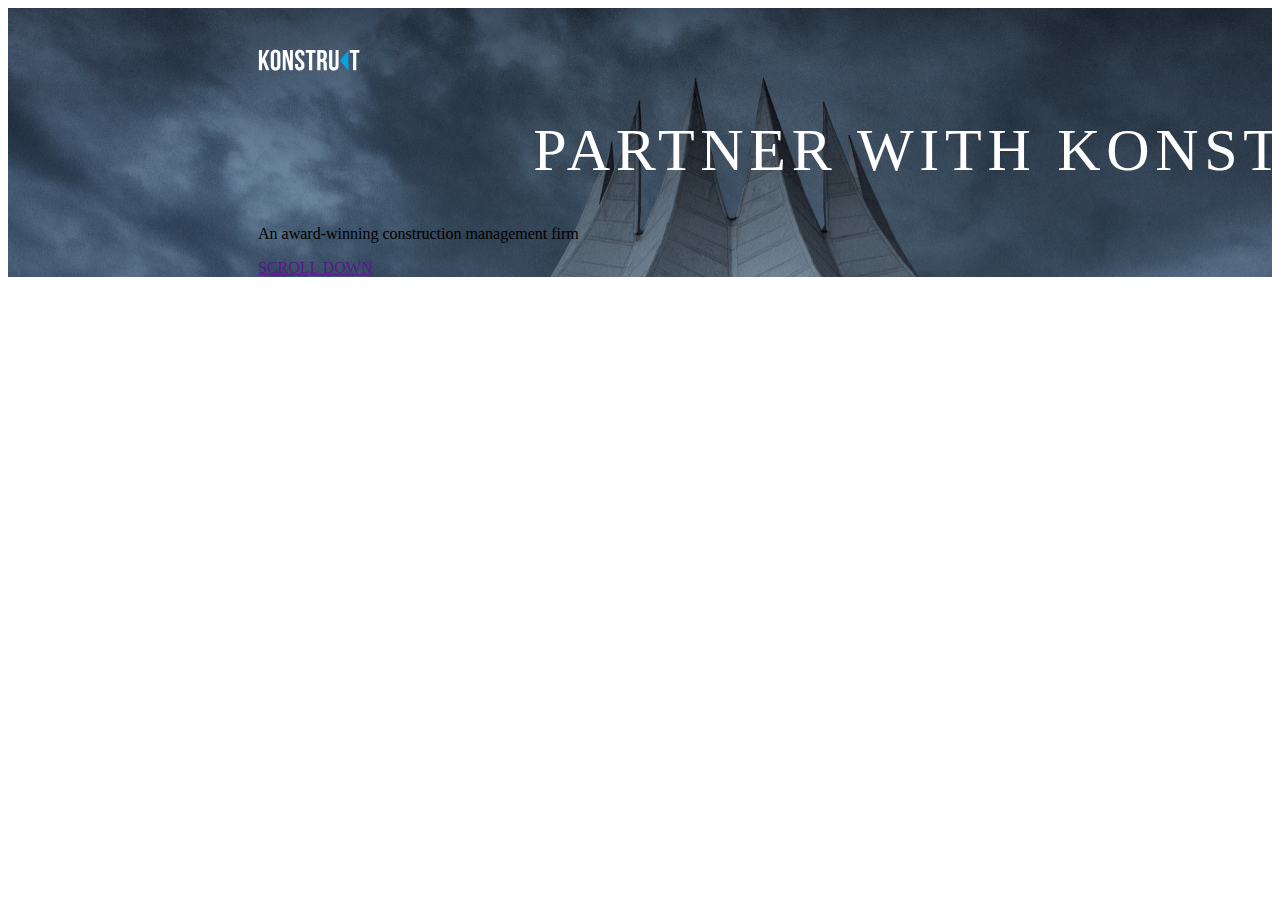
==== index.html @ 66bb423c "PracticeMakeWebSite1" ====
<!DOCTYPE html>
<html lang="en">
  <head>
    <meta charset="UTF-8" />
    <meta name="viewport" content="width=device-width, initial-scale=1.0" />
    <link rel="preconnect" href="https://fonts.googleapis.com" />
    <link rel="preconnect" href="https://fonts.gstatic.com" crossorigin />
    <link
      href="https://fonts.googleapis.com/css2?family=Bebas+Neue&family=DM+Sans:wght@400;500&family=Open+Sans:wght@400;600;700&display=swap"
      rel="stylesheet"
    />
    <link rel="stylesheet" href="./style.css" />
    <title>Konstruct</title>
  </head>
  <body>
    <header class="header">
      <div class="header-container container">
        <svg class="header-logo" width="101.618px" height="23px">
          <use href="./images/sprite.svg#icon-projeco-logo"></use>
        </svg>
        <h1 class="title-h-one">PARTNER WITH KONSTUCT</h1>
        <p class="header-text">An award-winning construction management firm</p>
        <a href="">SCROLL DOWN</a>
      </div>
    </header>
    <main></main>
    <footer></footer>
  </body>
</html>
---- style.css ----
.container {
    width: 1440px;
    padding: 0 250px;
}
.header {
    background: url('./images/bg.jpg');
    , lightgray 0px 0px / 100% 100% no-repeat;
}
.header-logo {
    margin-top: 41px;
    margin-right: auto;
    margin-left: auto;
}
.title-h-one {
color: #FFF;
text-align: center;
font-size: 60px;
font-family: BebasNeueBold;
font-style: normal;
font-weight: 400;
line-height: normal;
letter-spacing: 5.709px;
}
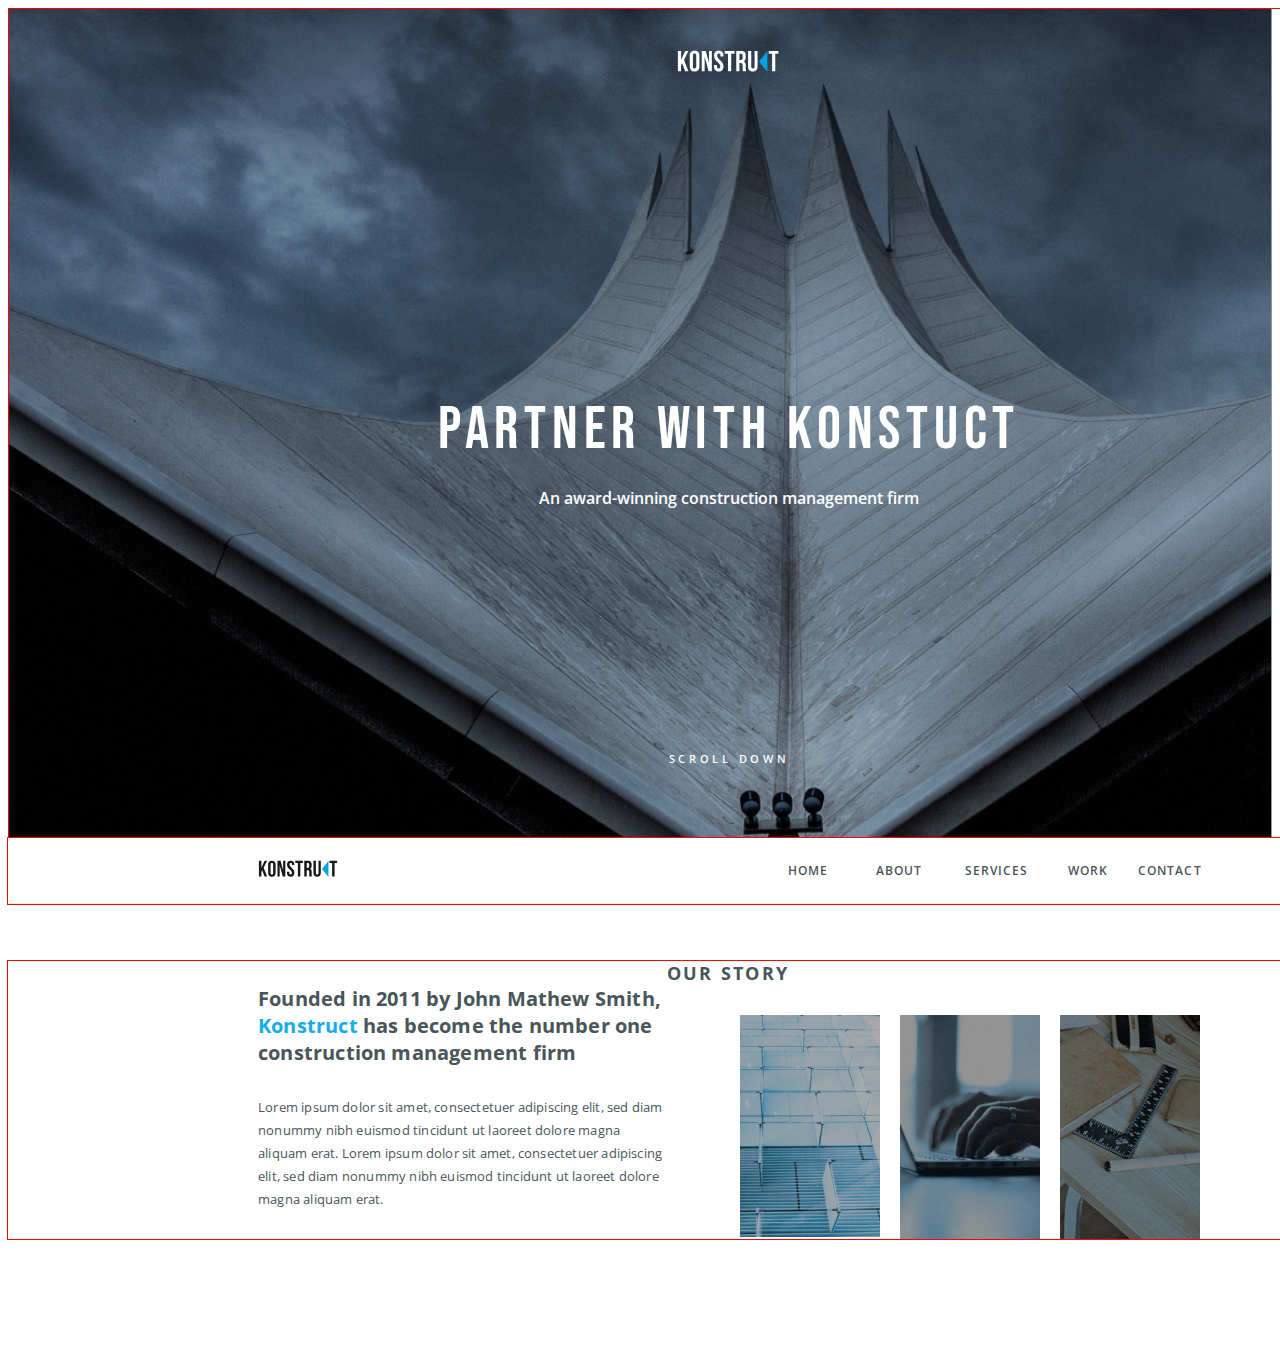
==== commit 3708b803: "PracticeMakeWebSite_1" ====
--- a/index.html
+++ b/index.html
@@ -15,15 +15,73 @@
   <body>
     <header class="header">
       <div class="header-container container">
-        <svg class="header-logo" width="101.618px" height="23px">
-          <use href="./images/sprite.svg#icon-projeco-logo"></use>
-        </svg>
+        <a class="header-logo-link link" href="./index.html">
+          <svg class="header-logo" width="101.618px" height="23px">
+            <use href="./images/sprite.svg#icon-projeco-logo"></use>
+          </svg>
+        </a>
         <h1 class="title-h-one">PARTNER WITH KONSTUCT</h1>
         <p class="header-text">An award-winning construction management firm</p>
-        <a href="">SCROLL DOWN</a>
+
+        <a class="header-scroll-link link" href="">
+          <p class="header-scroll">SCROLL DOWN</p>
+        </a>
       </div>
     </header>
-    <main></main>
+    <main>
+      <section class="navbar">
+        <div class="navbar-container container">
+          <a class="nav-logo-link link" href="">
+            <svg class="nav-logo" width="79.527px" height="18px">
+              <use href="./images/sprite.svg#icon-projeco-logo-black"></use>
+            </svg>
+          </a>
+          <ul class="nav-list list">
+            <li class="nav-item"><a class="nav-link link" href="">HOME</a></li>
+            <li class="nav-item"><a class="nav-link link" href="">ABOUT</a></li>
+            <li class="nav-item">
+              <a class="nav-link link" href="">SERVICES</a>
+            </li>
+            <li class="nav-item"><a class="nav-link link" href="">WORK</a></li>
+            <li class="nav-item">
+              <a class="nav-link link" href="">CONTACT</a>
+            </li>
+          </ul>
+        </div>
+      </section>
+      <section class="about">
+        <div class="about-container container">
+          <h2 class="title-h-two">OUR STORY</h2>
+          <div class="story-box">
+            <div class="foundation-box">
+              <p class="foundation">
+                Founded in 2011 by John Mathew Smith,
+                <span class="foundation-org">Konstruct</span> has become the
+                number one construction management firm
+              </p>
+              <p class="about-text">
+                Lorem ipsum dolor sit amet, consectetuer adipiscing elit, sed
+                diam nonummy nibh euismod tincidunt ut laoreet dolore magna
+                aliquam erat. Lorem ipsum dolor sit amet, consectetuer
+                adipiscing elit, sed diam nonummy nibh euismod tincidunt ut
+                laoreet dolore magna aliquam erat.
+              </p>
+            </div>
+            <ul class="sides-list list">
+              <li class="sides-item">
+                <img src="./images/Bitmap1.jpg" alt="weplan" />
+              </li>
+              <li class="sides-item">
+                <img src="./images/Bitmap2.jpg" alt="wemanage" />
+              </li>
+              <li class="sides-item">
+                <img src="./images/Bitmap3.jpg" alt="webuild" />
+              </li>
+            </ul>
+          </div>
+        </div>
+      </section>
+    </main>
     <footer></footer>
   </body>
 </html>
--- a/style.css
+++ b/style.css
@@ -1,23 +1,204 @@
+body {
+    background-color: #FFF;
+}
+img {
+    display: block;
+    max-width: 100%;
+    height: auto;
+}
+
+.list {
+    list-style: none;
+    padding: 0;
+    margin: 0;
+}
+
+.link {
+    text-decoration: none;
+}
+
+
 .container {
-    width: 1440px;
+    width: 940px;
     padding: 0 250px;
-}
-.header {
-    background: url('./images/bg.jpg');
-    , lightgray 0px 0px / 100% 100% no-repeat;
-}
-.header-logo {
-    margin-top: 41px;
     margin-right: auto;
     margin-left: auto;
+    outline: 1px solid red;
+}
+/**
+  |============================
+  | Header
+  |============================
+*/
+.header {
+    background-image: url('./images/bg.jpg');
+    background-color: #D8D8D8;
+    background-size: cover;
+    background-repeat: no-repeat;
+    background-position: 0px 0px / 100% 100%;
+    border: 1px solid #979797;
+}
+.header-container {
+    padding-top: 41px;
+    padding-bottom: 71px;
+}
+.header-logo {
+    
+}
+.header-logo-link {
+    display: block;
+    margin-bottom: 317px;
+    margin-right: 418px;
+    margin-left: 418px;
 }
 .title-h-one {
 color: #FFF;
 text-align: center;
 font-size: 60px;
-font-family: BebasNeueBold;
+font-family: Bebas Neue;
 font-style: normal;
 font-weight: 400;
 line-height: normal;
 letter-spacing: 5.709px;
+margin-top: 0;
+margin-bottom: 21px;
+}
+.header-text {
+    color: #FFF;
+    text-align: center;
+    font-size: 16px;
+    font-family: Open Sans;
+    font-style: normal;
+    font-weight: 600;
+    line-height: normal;
+    margin-top: 0;
+    margin-bottom: 242px;
+}
+.header-scroll {
+    color: #FFF;
+    text-align: center;
+    font-size: 11px;
+    font-family: Open Sans;
+    font-style: normal;
+    font-weight: 600;
+    line-height: normal;
+    letter-spacing: 3.7px;
+    margin: 0;
+}
+.header-scroll-link {
+    display: block;
+}
+/**
+  |============================
+  | Navbar
+  |============================
+*/
+.navbar-container {
+  display: flex;
+  gap: 450px;
+  align-items: center;
+  border-bottom: 1px solid #E6E6E6;
+}
+.nav-list {
+    display: flex;
+    margin-right: auto;
+}
+.nav-link {
+    display: block;
+    padding: 24px 0;
+    cursor: pointer;
+    color: #48555B;
+}
+.nav-link:focus,
+.nav-link:hover {
+    color: #00A4E5;
+}
+.nav-item {
+    text-align: center;
+    font-size: 12px;
+    font-family: Open Sans;
+    font-style: normal;
+    font-weight: 600;
+    line-height: normal;
+    letter-spacing: 1.091px;
+}
+.nav-item:nth-child(1) {
+    margin-right: 48px;
+}
+.nav-item:nth-child(2) {
+    margin-right: 42.5px;
+}
+.nav-item:nth-child(3) {
+    margin-right: 39px;
+}
+.nav-item:nth-child(4) {
+    margin-right: 30px;
+}
+
+/**
+  |============================
+  | About
+  |============================
+*/
+.about {
+    padding: 57px 0 118px;
+}
+.title-h-two {
+    color: #48555B;
+    text-align: center;
+    font-size: 18px;
+    font-family: Open Sans;
+    font-style: normal;
+    font-weight: 700;
+    line-height: normal;
+    letter-spacing: 2.306px;
+    margin: 0;
+}
+
+.story-box {
+    display: flex;
+    gap: 77px;
+}
+
+.foundation-box {
+    display: flex;
+    flex-direction: column;
+    row-gap: 30px;
+}
+
+.foundation {
+  width: 405px;
+  color: #48555B;
+  font-size: 20px;
+  font-family: Open Sans;
+  font-style: normal;
+  font-weight: 700;
+  line-height: normal;
+  letter-spacing: 0.188px;
+  margin: 0;
+}
+.foundation-org {
+    color: #16ACE8;
+}
+.about-text {
+    width: 405px;
+    color: #48555B;
+    font-size: 13px;
+    font-family: Open Sans;
+    font-style: normal;
+    font-weight: 400;
+    line-height: 23px;
+    letter-spacing: 0.188px;
+    margin: 0;
+}
+
+.sides-list {
+    display: flex;
+    gap: 20px;
+    margin-top: 30px;
+}
+
+.sides-item {
+    width: 140px;
+    height: 224px;
 }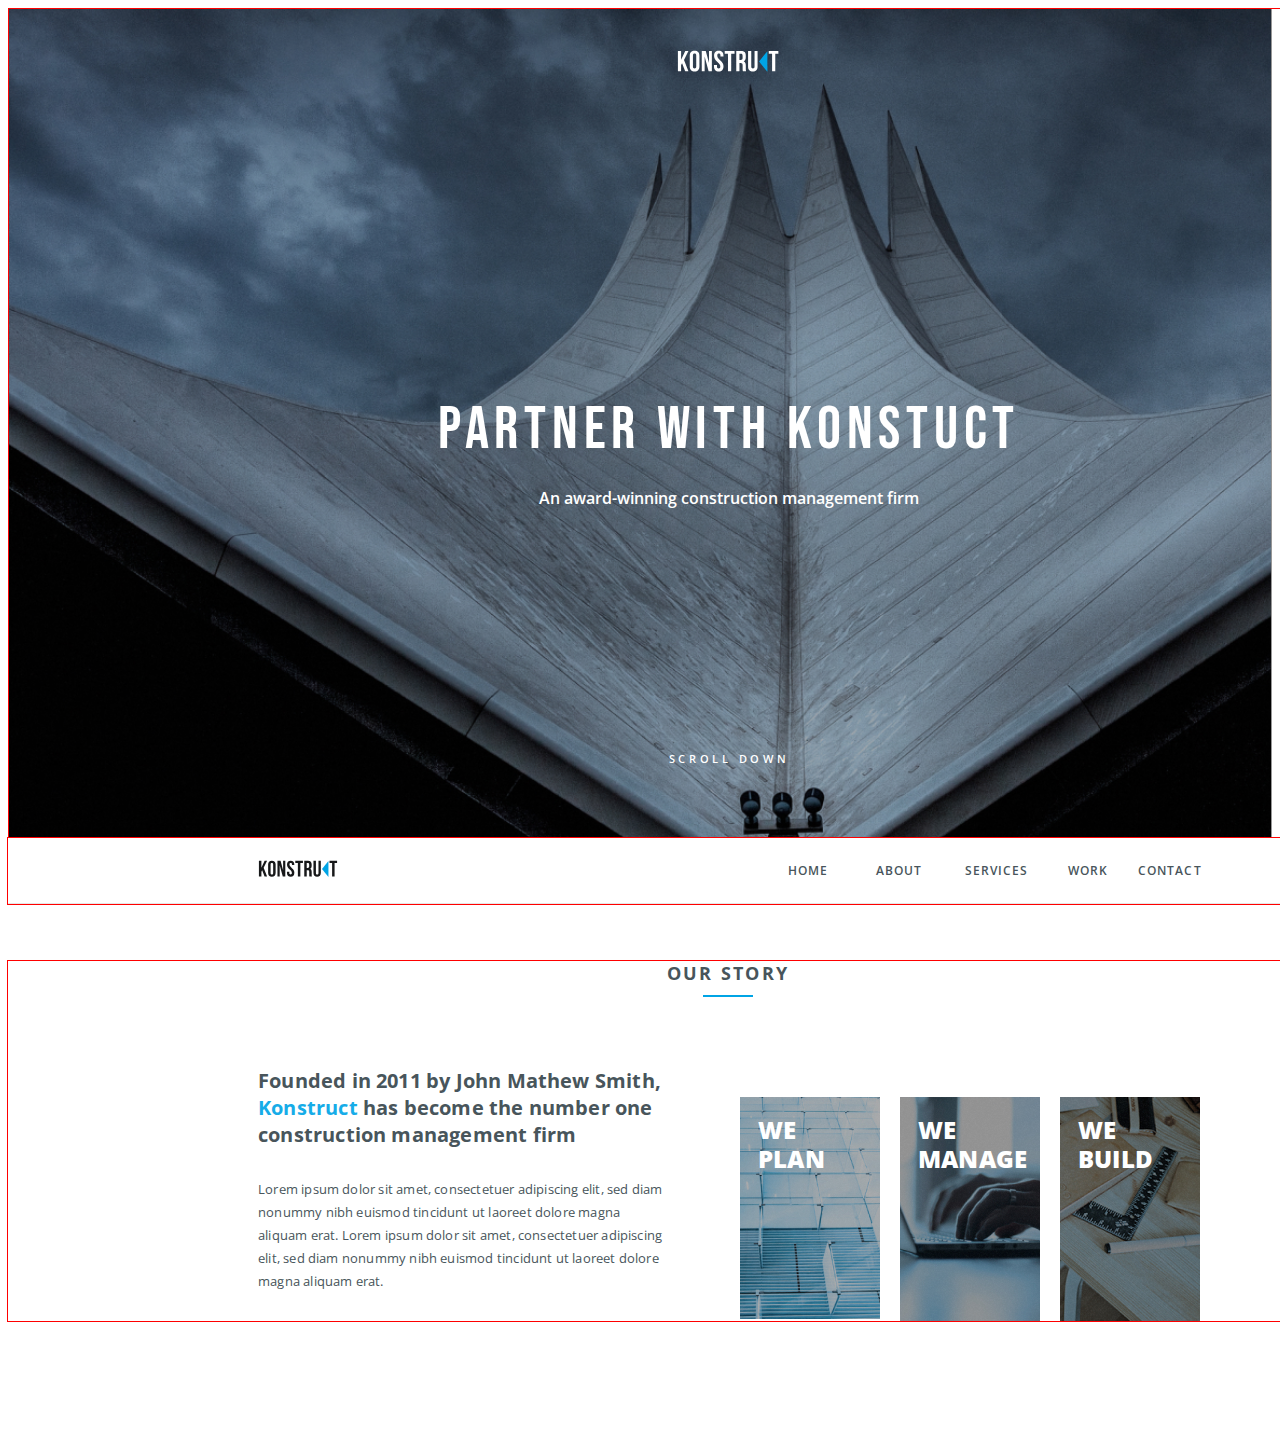
==== commit 3ac30362: "PracticeMakeWebSite_1 section about" ====
--- a/index.html
+++ b/index.html
@@ -52,6 +52,7 @@
       <section class="about">
         <div class="about-container container">
           <h2 class="title-h-two">OUR STORY</h2>
+          <div class="line"></div>
           <div class="story-box">
             <div class="foundation-box">
               <p class="foundation">
@@ -70,12 +71,15 @@
             <ul class="sides-list list">
               <li class="sides-item">
                 <img src="./images/Bitmap1.jpg" alt="weplan" />
+                <p class="side-text">WE PLAN</p>
               </li>
               <li class="sides-item">
                 <img src="./images/Bitmap2.jpg" alt="wemanage" />
+                <p class="side-text">WE MANAGE</p>
               </li>
               <li class="sides-item">
                 <img src="./images/Bitmap3.jpg" alt="webuild" />
+                <p class="side-text">WE BUILD</p>
               </li>
             </ul>
           </div>
--- a/style.css
+++ b/style.css
@@ -152,7 +152,16 @@
     font-weight: 700;
     line-height: normal;
     letter-spacing: 2.306px;
-    margin: 0;
+    margin-top: 0;
+    margin-bottom: 10px;
+}
+.line {
+    width: 50px;
+    height: 2px;
+    background-color: #00A4E5;
+    margin-left: auto;
+    margin-right: auto;
+    margin-bottom: 70px;
 }
 
 .story-box {
@@ -199,6 +208,29 @@
 }
 
 .sides-item {
+    position: relative;
     width: 140px;
     height: 224px;
+}
+.side-text {
+    position: absolute;
+    top: 18px;
+    left: 18px;
+    color: #FFF;
+    font-size: 24px;
+    font-family: Open Sans;
+    font-style: normal;
+    font-weight: 800;
+    line-height: 29px;
+    letter-spacing: 0.188px;
+    margin: 0;
+}
+.sides-item:nth-child(1) .side-text {
+    width: 68px;
+}
+.sides-item:nth-child(2) .side-text {
+    width: 110px;
+}
+.sides-item:nth-child(3) .side-text {
+    width: 76px;
 }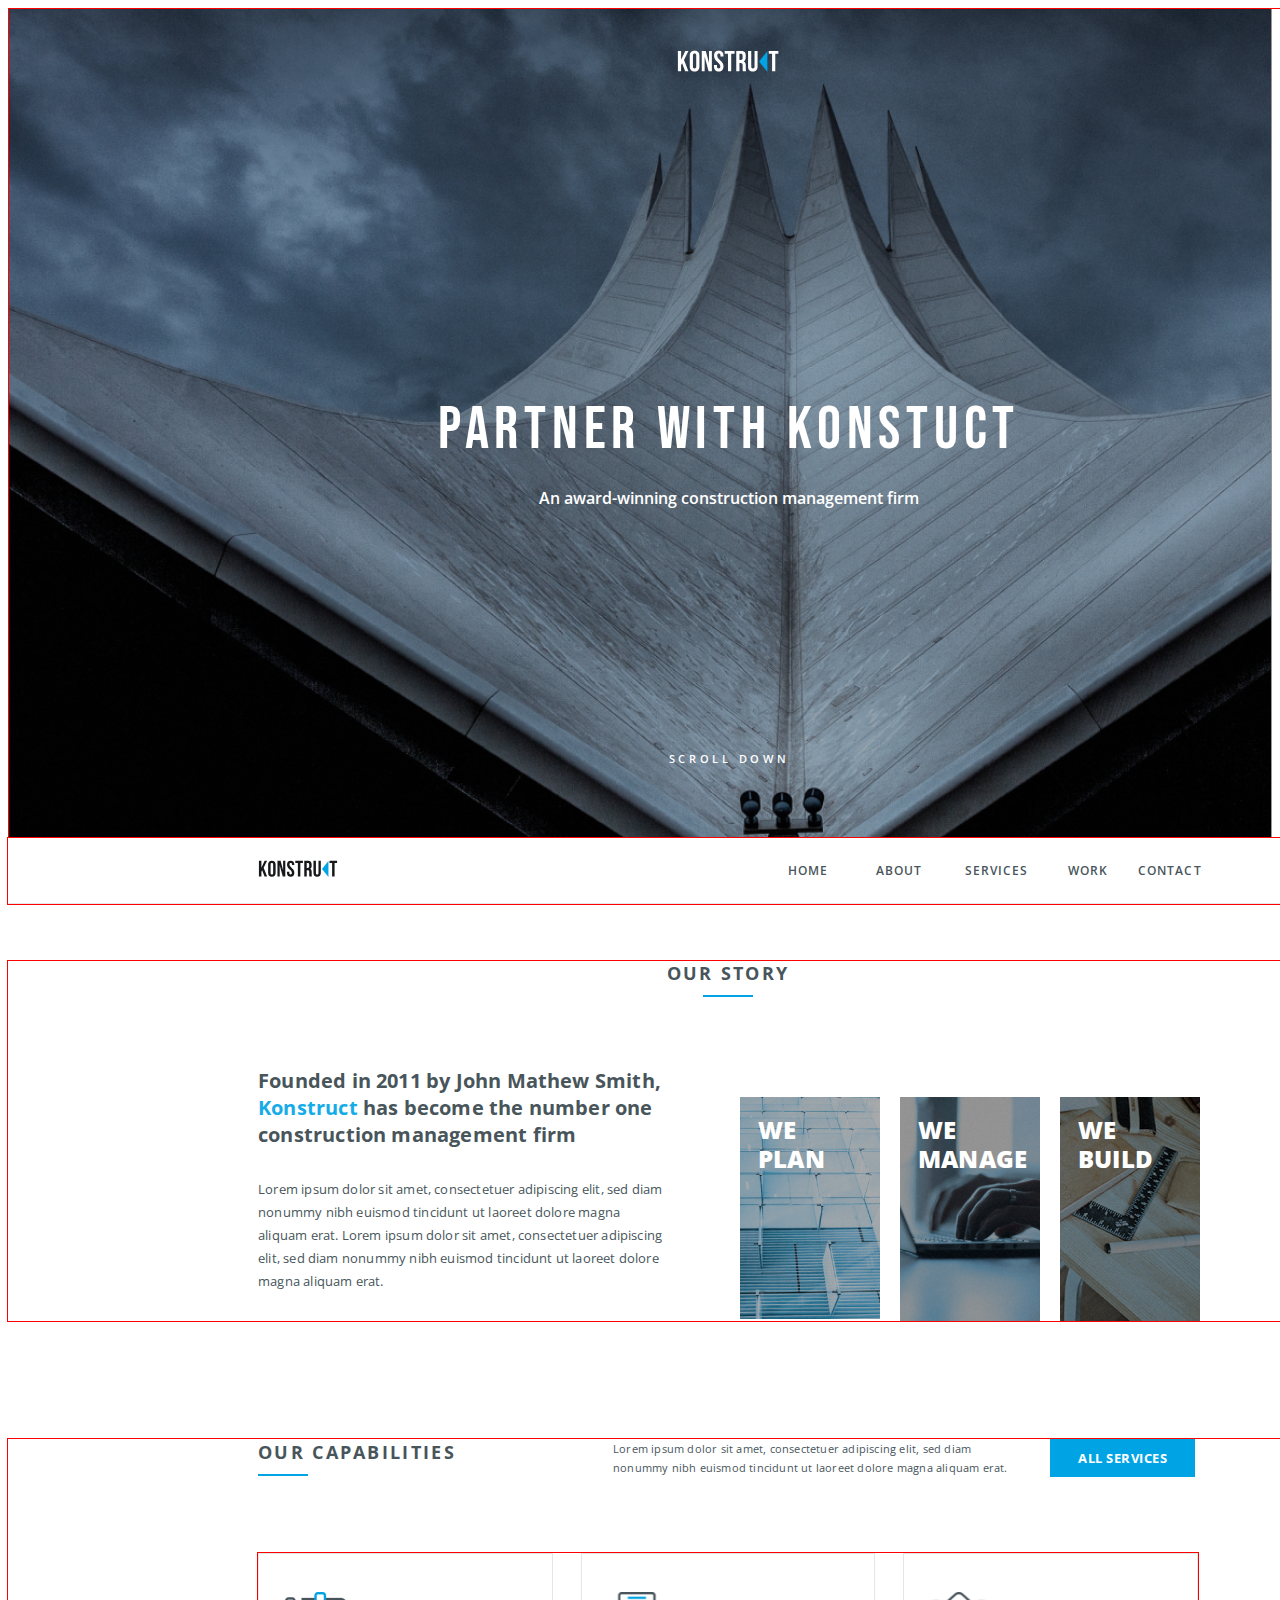
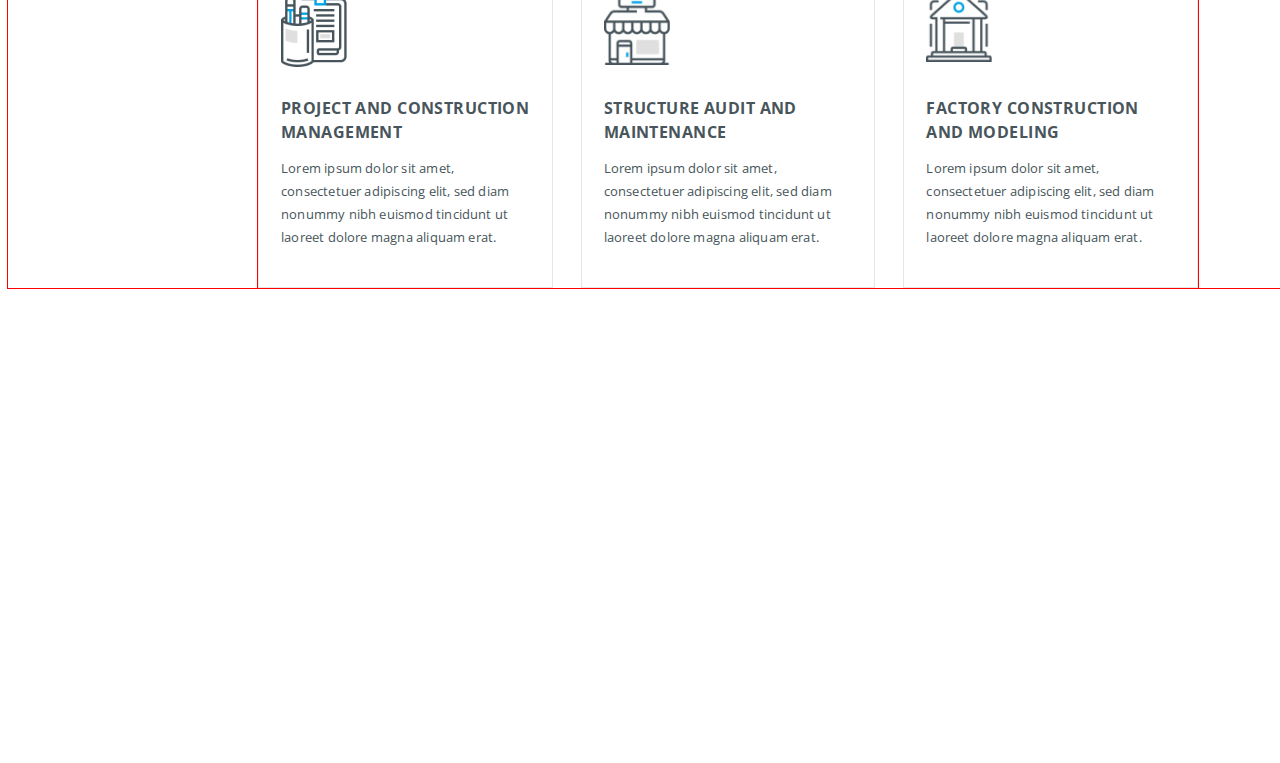
==== commit 55ab80ab: "PracticeMakeWebSite_1 section services" ====
--- a/index.html
+++ b/index.html
@@ -85,6 +85,49 @@
           </div>
         </div>
       </section>
+      <section class="servises">
+        <div class="service-container container">
+          <div class="service-title-box">
+            <div class="title-box">
+              <h2 class="title-h-two">OUR CAPABILITIES</h2>
+              <div class="line"></div>
+            </div>
+            <p class="service-text">
+              Lorem ipsum dolor sit amet, consectetuer adipiscing elit, sed diam
+              nonummy nibh euismod tincidunt ut laoreet dolore magna aliquam
+              erat.
+            </p>
+            <button class="service-btn">ALL SERVICES</button>
+          </div>
+          <ul class="service-list list">
+            <li class="service-item">
+              <h3 class="title-h-three">PROJECT AND CONSTRUCTION MANAGEMENT</h3>
+              <p class="about-text">
+                Lorem ipsum dolor sit amet, consectetuer adipiscing elit, sed
+                diam nonummy nibh euismod tincidunt ut laoreet dolore magna
+                aliquam erat.
+              </p>
+            </li>
+            <li class="service-item">
+              <h3 class="title-h-three">STRUCTURE AUDIT AND MAINTENANCE</h3>
+              <p class="about-text">
+                Lorem ipsum dolor sit amet, consectetuer adipiscing elit, sed
+                diam nonummy nibh euismod tincidunt ut laoreet dolore magna
+                aliquam erat.
+              </p>
+            </li>
+            <li class="service-item">
+              <h3 class="title-h-three">FACTORY CONSTRUCTION AND MODELING</h3>
+              <p class="about-text">
+                Lorem ipsum dolor sit amet, consectetuer adipiscing elit, sed
+                diam nonummy nibh euismod tincidunt ut laoreet dolore magna
+                aliquam erat.
+              </p>
+            </li>
+          </ul>
+        </div>
+      </section>
+      <section class="get-in-touch"></section>
     </main>
     <footer></footer>
   </body>
--- a/style.css
+++ b/style.css
@@ -233,4 +233,139 @@
 }
 .sides-item:nth-child(3) .side-text {
     width: 76px;
+}
+
+/**
+  |============================
+  | Services
+  |============================
+*/
+
+.servises {
+    padding-bottom: 115px;
+}
+
+.service-container {
+    display: flex;
+    flex-direction: column;
+    row-gap: 76px;
+}
+
+.service-title-box {
+    display: flex;
+    align-items: center;
+}
+.service-title-box .title-box {
+    margin-right: 155px;
+}
+.title-box {
+    display: flex;
+    flex-direction: column;
+    row-gap: 10px;
+    justify-content: flex-start;
+}
+.title-box .line {
+    margin: 0;
+}
+
+.title-box .title-h-two {
+    width: 200px;
+    text-align: start;
+    margin-bottom: 0;
+}
+
+.service-text {
+    width: 405px;
+    color: #48555B;
+    font-size: 11px;
+    font-family: Open Sans;
+    font-style: normal;
+    font-weight: 400;
+    line-height: 19px;
+    letter-spacing: 0.2px;
+    margin: 0;
+}
+.service-title-box .service-text {
+    margin-right: 32px;
+}
+
+.service-btn {
+    background-color: #00A4E5;
+    color: #FFF;
+    text-align: center;
+    font-size: 13px;
+    font-family: Open Sans;
+    font-style: normal;
+    font-weight: 700;
+    line-height: normal;
+    letter-spacing: 0.5px;
+    border: none;
+    padding: 10px 28px;
+}
+
+.service-list {
+    display: flex;
+    gap: 28px;
+    outline: 1px solid red;
+}
+
+.service-item {
+    width: 250px;
+    padding: 38px 22px;
+    border: 1px solid #E6E6E6;
+}
+.service-item:nth-child(1)::before {
+    display: inline-block;
+    content: "";
+    background-image: url('./images/project.jpg');
+    background-repeat: no-repeat;
+    background-size: contain;
+    width: 66px;
+    height: 75px;
+    margin-bottom: 25px;
+}
+.service-item:nth-child(2)::before {
+    display: inline-block;
+    content: "";
+    background-image: url('./images/structure.jpg');
+    background-repeat: no-repeat;
+    background-size: contain;
+    width: 66px;
+    height: 75px;
+    margin-bottom: 25px;
+}
+.service-item:nth-child(3)::before {
+    display: inline-block;
+    content: "";
+    background-image: url('./images/factory.jpg');
+    background-repeat: no-repeat;
+    background-size: contain;
+    width: 66px;
+    height: 75px;
+    margin-bottom: 25px;
+}
+
+.title-h-three {
+    color: #48555B;
+    font-size: 16px;
+    font-family: Open Sans;
+    font-style: normal;
+    font-weight: 700;
+    line-height: 24px;
+    letter-spacing: 0.427px;
+    margin: 0 0 13px 0;
+}
+
+.service-item .about-text {
+    width: 100%;
+}
+
+/**
+  |============================
+  | Get in touch
+  |============================
+*/
+.get-in-touch {
+    padding-top: 120px;
+    padding-bottom: 232px;
 }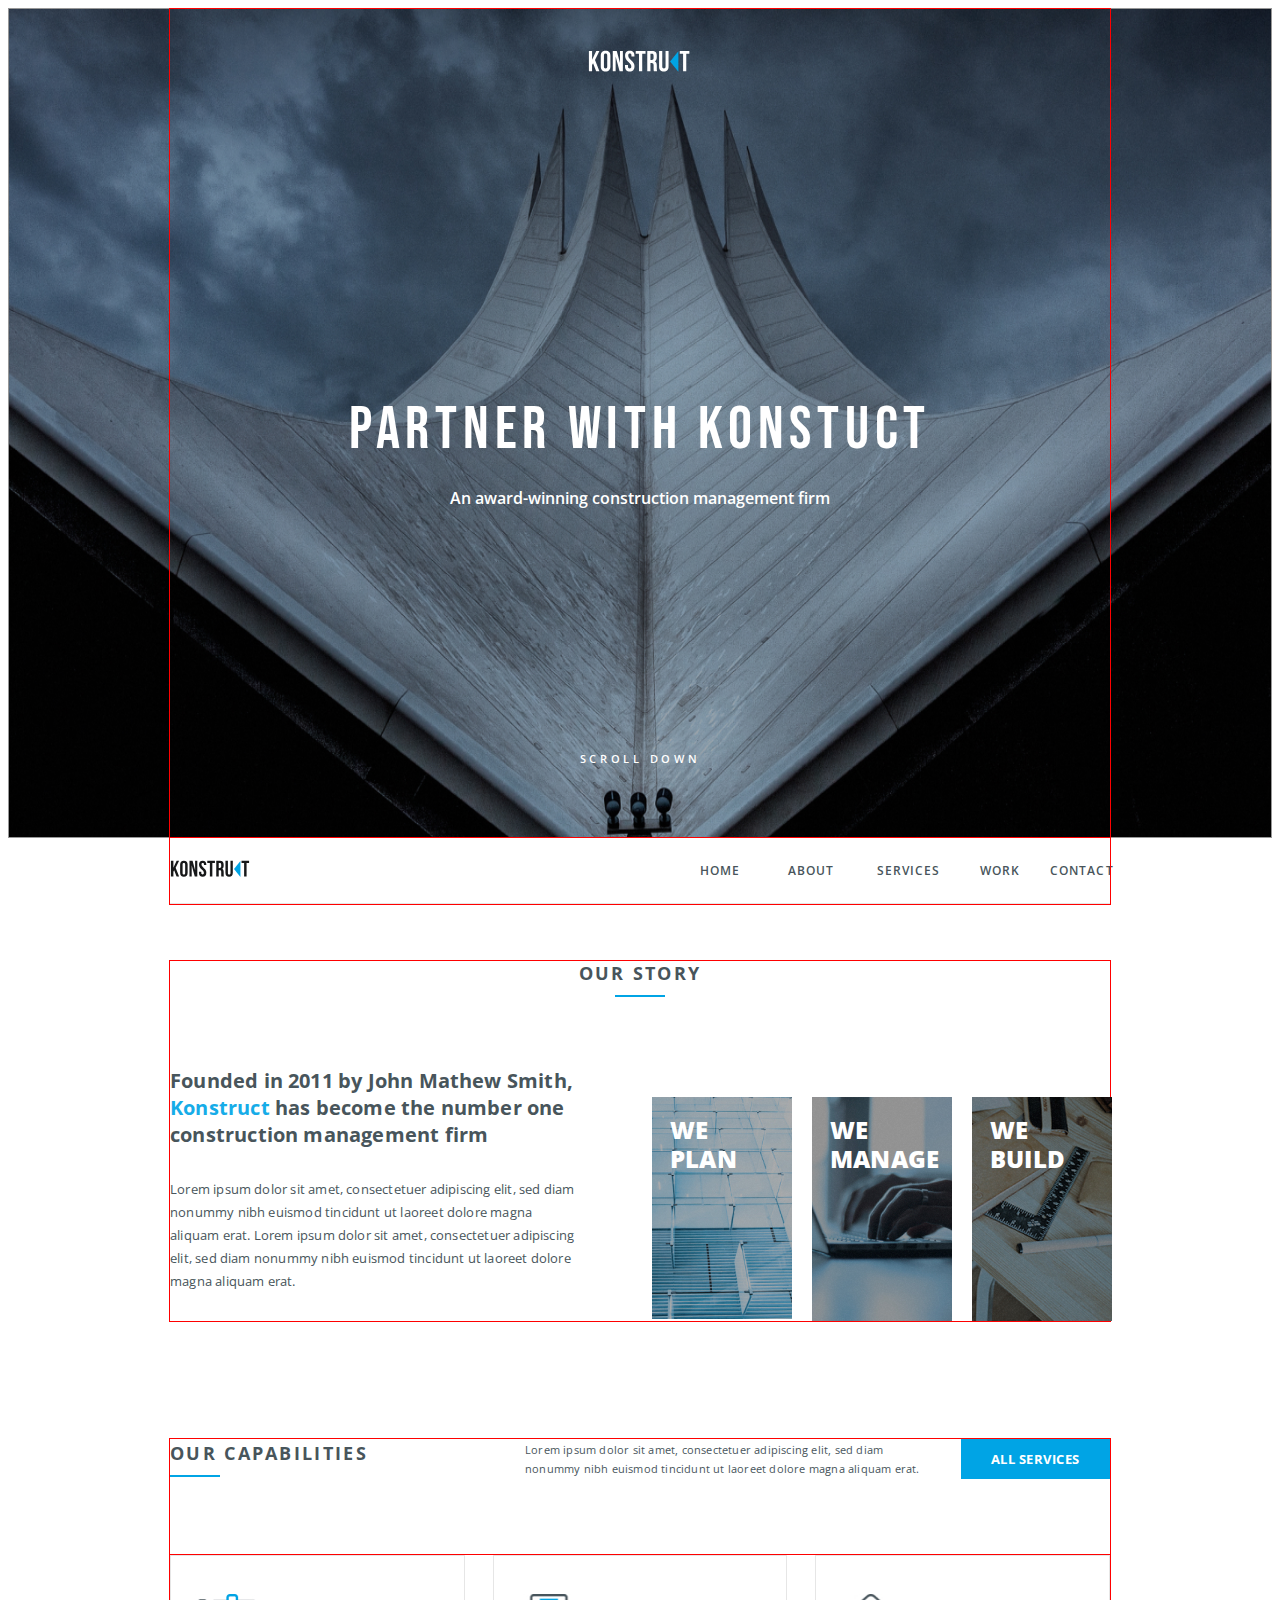
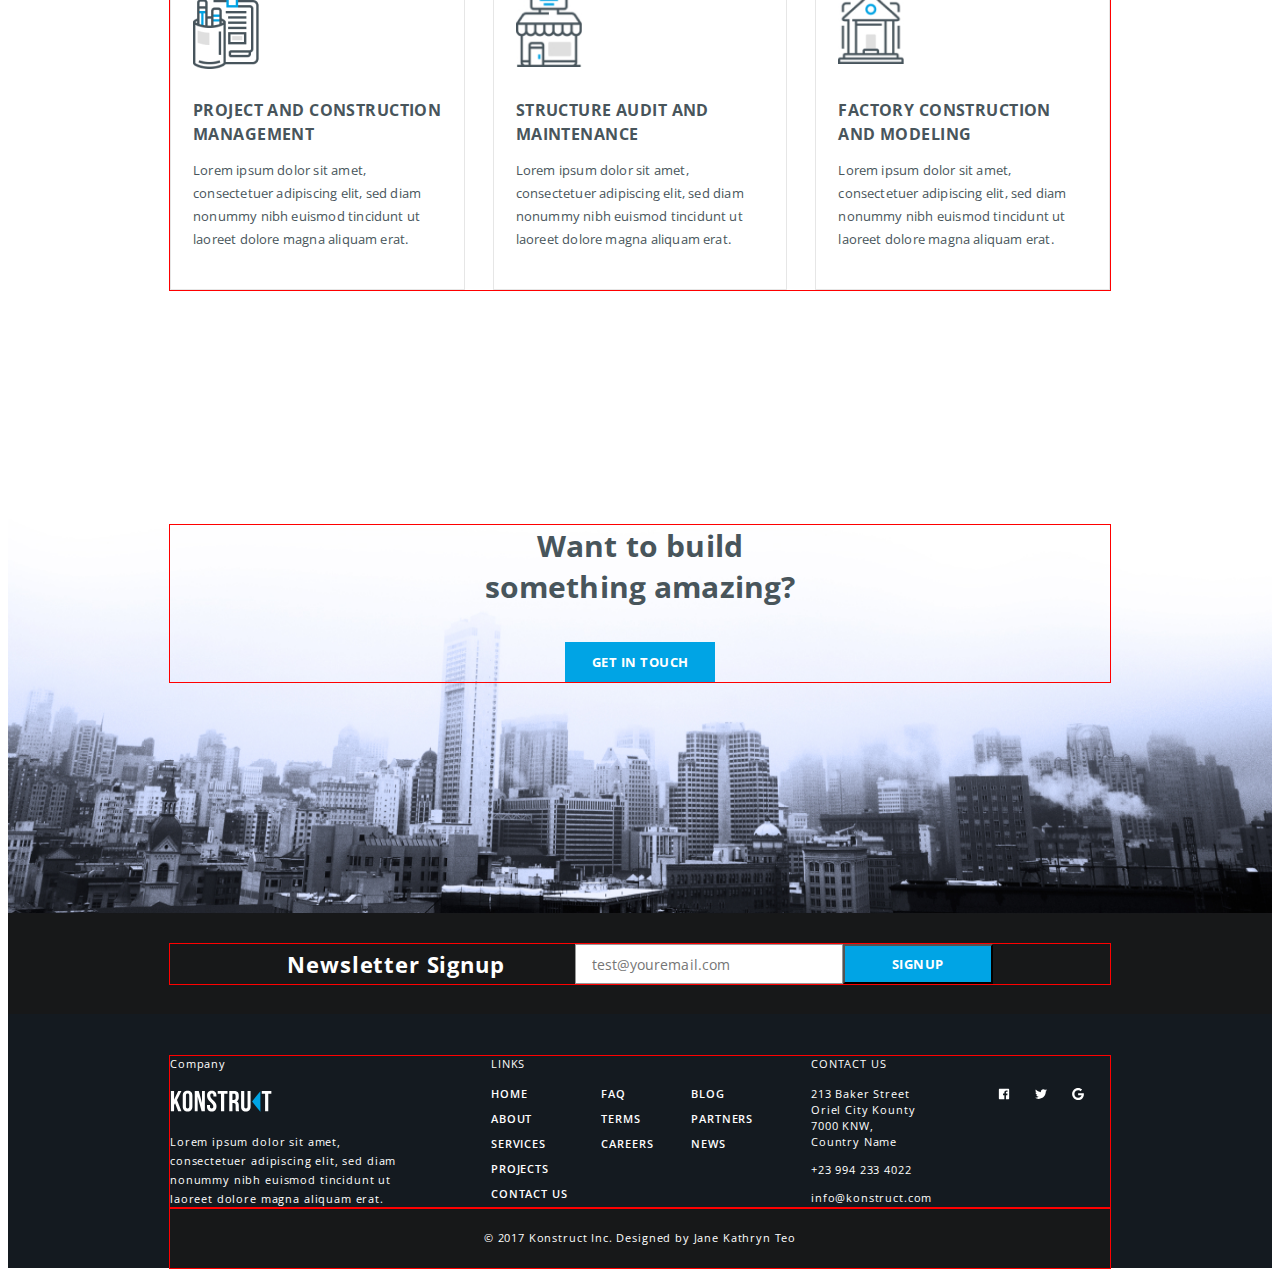
==== commit d22700b2: "PracticeMakeWebSite_1" ====
--- a/index.html
+++ b/index.html
@@ -10,7 +10,7 @@
       rel="stylesheet"
     />
     <link rel="stylesheet" href="./style.css" />
-    <title>Konstruct</title>
+    <title>Construct</title>
   </head>
   <body>
     <header class="header">
@@ -49,7 +49,7 @@
           </ul>
         </div>
       </section>
-      <section class="about">
+      <section class="about" id="about">
         <div class="about-container container">
           <h2 class="title-h-two">OUR STORY</h2>
           <div class="line"></div>
@@ -85,7 +85,7 @@
           </div>
         </div>
       </section>
-      <section class="servises">
+      <section class="servises" id="services">
         <div class="service-container container">
           <div class="service-title-box">
             <div class="title-box">
@@ -97,7 +97,7 @@
               nonummy nibh euismod tincidunt ut laoreet dolore magna aliquam
               erat.
             </p>
-            <button class="service-btn">ALL SERVICES</button>
+            <button class="service-btn" type="button">ALL SERVICES</button>
           </div>
           <ul class="service-list list">
             <li class="service-item">
@@ -127,8 +127,145 @@
           </ul>
         </div>
       </section>
-      <section class="get-in-touch"></section>
+      <section class="get-in-touch">
+        <div class="touch-container container">
+          <h2 class="title-h-two">Want to build something amazing?</h2>
+          <button class="service-btn contact-btn" type="button">
+            GET IN TOUCH
+          </button>
+        </div>
+      </section>
+      <section class="newsletter">
+        <div class="container">
+          <p class="newsletter-text">Newsletter Signup</p>
+          <form class="signup" name="signup" autocomplete="off" validate>
+            <input
+              class="e-mail"
+              type="email"
+              name="email"
+              placeholder="test@youremail.com"
+              required
+            />
+            <button class="signup-btn" type="submit">SIGNUP</button>
+          </form>
+        </div>
+      </section>
     </main>
-    <footer></footer>
+    <footer class="footer">
+      <div class="footer-container container">
+        <div class="footer-company">
+          <h4 class="title-h-four">Company</h4>
+          <a class="footer-logo-link link" href="./index.html">
+            <svg class="footer-logo" width="101.618px" height="23px">
+              <use href="./images/sprite.svg#icon-projeco-logo"></use>
+            </svg>
+          </a>
+          <p class="footer-text">
+            Lorem ipsum dolor sit amet, consectetuer adipiscing elit, sed diam
+            nonummy nibh euismod tincidunt ut laoreet dolore magna aliquam erat.
+          </p>
+        </div>
+        <div class="footer-links">
+          <h4 class="title-h-four">LINKS</h4>
+          <div class="footer-links-box">
+            <ul class="footer-links-list list">
+              <li class="footer-link-item">
+                <a class="footer-link link" href="./index.html">HOME</a>
+              </li>
+              <li class="footer-link-item">
+                <a class="footer-link link" href="#about">ABOUT</a>
+              </li>
+              <li class="footer-link-item">
+                <a class="footer-link link" href="#services">SERVICES</a>
+              </li>
+              <li class="footer-link-item">
+                <a class="footer-link link" href="">PROJECTS</a>
+              </li>
+              <li class="footer-link-item">
+                <a class="footer-link link" href="#contucts">CONTACT&nbsp;US</a>
+              </li>
+            </ul>
+            <ul class="footer-links-list list">
+              <li class="footer-link-item">
+                <a class="footer-link link" href="">FAQ</a>
+              </li>
+              <li class="footer-link-item">
+                <a class="footer-link link" href="">TERMS</a>
+              </li>
+              <li class="footer-link-item">
+                <a class="footer-link link" href="">CAREERS</a>
+              </li>
+            </ul>
+            <ul class="footer-links-list list">
+              <li class="footer-link-item">
+                <a class="footer-link link" href="">BLOG</a>
+              </li>
+              <li class="footer-link-item">
+                <a class="footer-link link" href="">PARTNERS</a>
+              </li>
+              <li class="footer-link-item">
+                <a class="footer-link link" href="">NEWS</a>
+              </li>
+            </ul>
+          </div>
+        </div>
+        <div class="footer-contacts" id="contucts">
+          <h4 class="title-h-four">CONTACT US</h4>
+          <address class="address">
+            <ul class="address-list list">
+              <li class="address-item">
+                <p class="address-text">
+                  213 Baker Street<br />Oriel City Kounty<br />7000 KNW,<br />Country
+                  Name
+                </p>
+              </li>
+              <li class="address-item">
+                <a class="address-link link" href="tel:+239942334022"
+                  >+23 994 233 4022
+                </a>
+              </li>
+              <li class="address-item">
+                <a class="address-link link" href="mailto:info@konstruct.com"
+                  >info@konstruct.com
+                </a>
+              </li>
+            </ul>
+          </address>
+        </div>
+        <div class="socials">
+          <ul class="socials-list list">
+            <li class="socials-item">
+              <a class="socials-link link" href="https://www.facebook.com/">
+                <svg class="socials-icon" width="12" height="12">
+                  <use href="./images/sprite.svg#icon-facebook-official"></use>
+                </svg>
+              </a>
+            </li>
+            <li class="socials-item">
+              <a
+                class="socials-link link"
+                href="https://twitter.com/i/flow/login?redirect_after_login=%2FTwitter"
+              >
+                <svg class="socials-icon" width="12" height="12">
+                  <use href="./images/sprite.svg#icon-twitter"></use>
+                </svg>
+              </a>
+            </li>
+            <li class="socials-item">
+              <a class="socials-link link" href="https://www.google.com/">
+                <svg class="socials-icon" width="12" height="12">
+                  <use href="./images/sprite.svg#icon-google"></use>
+                </svg>
+              </a>
+            </li>
+          </ul>
+        </div>
+      </div>
+      <div class="copyright container">
+        <p class="copyright-text">
+          © 2017 Konstruct Inc. Designed by Jane Kathryn Teo
+        </p>
+      </div>
+    </footer>
   </body>
 </html>
--- a/style.css
+++ b/style.css
@@ -20,7 +20,7 @@
 
 .container {
     width: 940px;
-    padding: 0 250px;
+    /* padding: 0 250px; */
     margin-right: auto;
     margin-left: auto;
     outline: 1px solid red;
@@ -31,20 +31,19 @@
   |============================
 */
 .header {
-    background-image: url('./images/bg.jpg');
+    background: url('./images/bg.jpg') lightgray 0px 0px / 100% 100% no-repeat;
+    /* background-image: url('./images/bg.jpg');
     background-color: #D8D8D8;
     background-size: cover;
     background-repeat: no-repeat;
-    background-position: 0px 0px / 100% 100%;
+    background-position: 0% 0%; */
     border: 1px solid #979797;
 }
 .header-container {
     padding-top: 41px;
     padding-bottom: 71px;
 }
-.header-logo {
-    
-}
+
 .header-logo-link {
     display: block;
     margin-bottom: 317px;
@@ -52,16 +51,16 @@
     margin-left: 418px;
 }
 .title-h-one {
-color: #FFF;
-text-align: center;
-font-size: 60px;
-font-family: Bebas Neue;
-font-style: normal;
-font-weight: 400;
-line-height: normal;
-letter-spacing: 5.709px;
-margin-top: 0;
-margin-bottom: 21px;
+    color: #FFF;
+    text-align: center;
+    font-size: 60px;
+    font-family: Bebas Neue;
+    font-style: normal;
+    font-weight: 400;
+    line-height: normal;
+    letter-spacing: 5.709px;
+    margin-top: 0;
+    margin-bottom: 21px;
 }
 .header-text {
     color: #FFF;
@@ -290,7 +289,13 @@
 }
 
 .service-btn {
+    display: block;
+    width: 150px;
+    height: 40px;
+    cursor: pointer;
     background-color: #00A4E5;
+    padding: 0;
+    border: none;
     color: #FFF;
     text-align: center;
     font-size: 13px;
@@ -299,8 +304,6 @@
     font-weight: 700;
     line-height: normal;
     letter-spacing: 0.5px;
-    border: none;
-    padding: 10px 28px;
 }
 
 .service-list {
@@ -366,6 +369,250 @@
   |============================
 */
 .get-in-touch {
+    background: url('./images/bg2.jpg') lightgray 0px 0px / 100% 100% no-repeat;
+    /* background-image: url('./images/bg2.jpg');
+    background-color: lightgray;
+    background-repeat: no-repeat;
+    background-size: cover;
+    background-position: 100% 100%; */
     padding-top: 120px;
     padding-bottom: 232px;
+    margin-left: auto;
+    margin-right: auto;
+}
+.touch-container .title-h-two {
+    font-size: 30px;
+    letter-spacing: 0.15px;
+    width: 350px;
+    margin-bottom: 35px;
+    margin-right: auto;
+    margin-left: auto;
+}
+.contact-btn {
+    padding: 11px 26px;
+    margin-left: auto;
+    margin-right: auto;
+}
+
+/**
+  |============================
+  | Newsletter
+  |============================
+*/
+
+.newsletter {
+    background-color: #171819;
+    padding: 30px 0;
+}
+.newsletter .container {
+    display: flex;
+    align-items: center;
+    justify-content: center;
+    gap: 70px;
+}
+.newsletter-text {
+    color: #FFF;
+    text-align: center;
+    font-size: 22px;
+    font-family: Open Sans;
+    font-style: normal;
+    font-weight: 700;
+    line-height: normal;
+    letter-spacing: 0.846px;
+    margin: 0;
+}
+.signup {
+    display: inline-flex;
+}
+.e-mail {
+    display: flex;
+    width: 250px;
+    padding: 10px 0 9px 16px;
+    border: 1px solid #979797;
+    color: #48555B;
+    font-size: 14px;
+    font-family: Open Sans;
+    font-style: normal;
+    font-weight: 400;
+    line-height: normal;
+    letter-spacing: 0.07px;
+}
+.signup-btn {
+    width: 150px;
+    height: 40px;
+    background-color: #00A4E5;
+    color: #FFF;
+    text-align: center;
+    font-size: 13px;
+    font-family: Open Sans;
+    font-style: normal;
+    font-weight: 700;
+    line-height: normal;
+    letter-spacing: 0.5px;
+}
+
+/**
+  |============================
+  | Footer
+  |============================
+*/
+.footer {
+    background-color: #141A20;
+    padding-top: 42px;
+}
+
+.footer-container {
+    display: flex;
+    align-items: baseline;
+}
+.footer-company {
+    display: flex;
+    width: 250px;
+    flex-wrap: wrap;
+    flex-direction: column;
+    align-items: flex-start;
+    margin-right: 71px;
+}
+
+.title-h-four {
+    color: #FFF;
+    font-family: Open Sans;
+    font-size: 11px;
+    font-style: normal;
+    font-weight: 400;
+    line-height: normal;
+    letter-spacing: 0.846px;
+    margin: 0 0 19px 0;
+}
+
+.footer-logo-link {
+    display: block;
+    margin-bottom: 15px;
+}
+
+.footer-text {
+    color: #FFF;
+    font-family: Open Sans;
+    font-size: 11px;
+    font-style: normal;
+    font-weight: 400;
+    line-height: 19px;
+    letter-spacing: 0.85px;
+    margin: 0;
+}
+
+.footer-links {
+    display: flex;
+    width: 262px;
+    flex-direction: column;
+    align-items: flex-start;
+    margin-right: 58px;
+}
+.footer-links .title-h-four {
+    margin-bottom: 10px;
+}
+
+.footer-links-box {
+    display: flex;
+}
+
+.footer-links-list:nth-child(1) {
+    margin-right: 34px;
+}
+
+.footer-links-list:nth-child(2) {
+    margin-right: 38px;
+}
+
+.footer-link {
+    display: block;
+    color: #FFF;
+    font-family: Open Sans;
+    font-size: 11px;
+    font-style: normal;
+    font-weight: 600;
+    line-height: 25px;
+    letter-spacing: 0.846px;
+}
+
+.footer-contacts {
+    display: flex;
+    width: 141px;
+    flex-wrap: wrap;
+    flex-direction: column;
+    align-items: flex-start;
+    margin-right: 46px;
+}
+.footer-contacts .title-h-four {
+    margin-bottom: 15px;
+}
+
+.address {
+    font-style: normal;
+}
+.address-list {
+    display: flex;
+    flex-direction: column;
+    gap: 12px;
+    font-family: Open Sans;
+    font-size: 11px;
+    font-style: normal;
+    font-weight: 400;
+    line-height: 16px;
+    letter-spacing: 0.846px;
+}
+.address-link {
+    color: #FFF;
+}
+.address-text {
+    color: #FFF;
+    margin: 0;
+}
+
+.socials {
+    position: relative;
+}
+
+.socials-list {
+    position: absolute;
+    top: 20px;
+    left: 0;
+    display: flex;
+    gap: 25px;
+    margin-right: 26px;
+}
+.socials-item {
+    width: 12px;
+    height: 12px;
+}
+.socials-link {
+    display: flex;
+    justify-content: center;
+    align-items: center;
+    width: 100%;
+    height: 100%;
+    cursor: pointer;
+    border: none;
+    background-color: #141A20;
+    transition: background-color 250ms cubic-bezier(0.4, 0, 0.2, 1);
+}
+.socials-icon {
+    fill: #fff;
+}
+
+.copyright {
+    background-color: #171819;
+    padding: 22px 0 23px 0;
+}
+
+.copyright-text {
+    color: #FFF;
+    text-align: center;
+    font-size: 11px;
+    font-family: Open Sans;
+    font-style: normal;
+    font-weight: 400;
+    line-height: normal;
+    letter-spacing: 0.846px;
+    margin: 0;
 }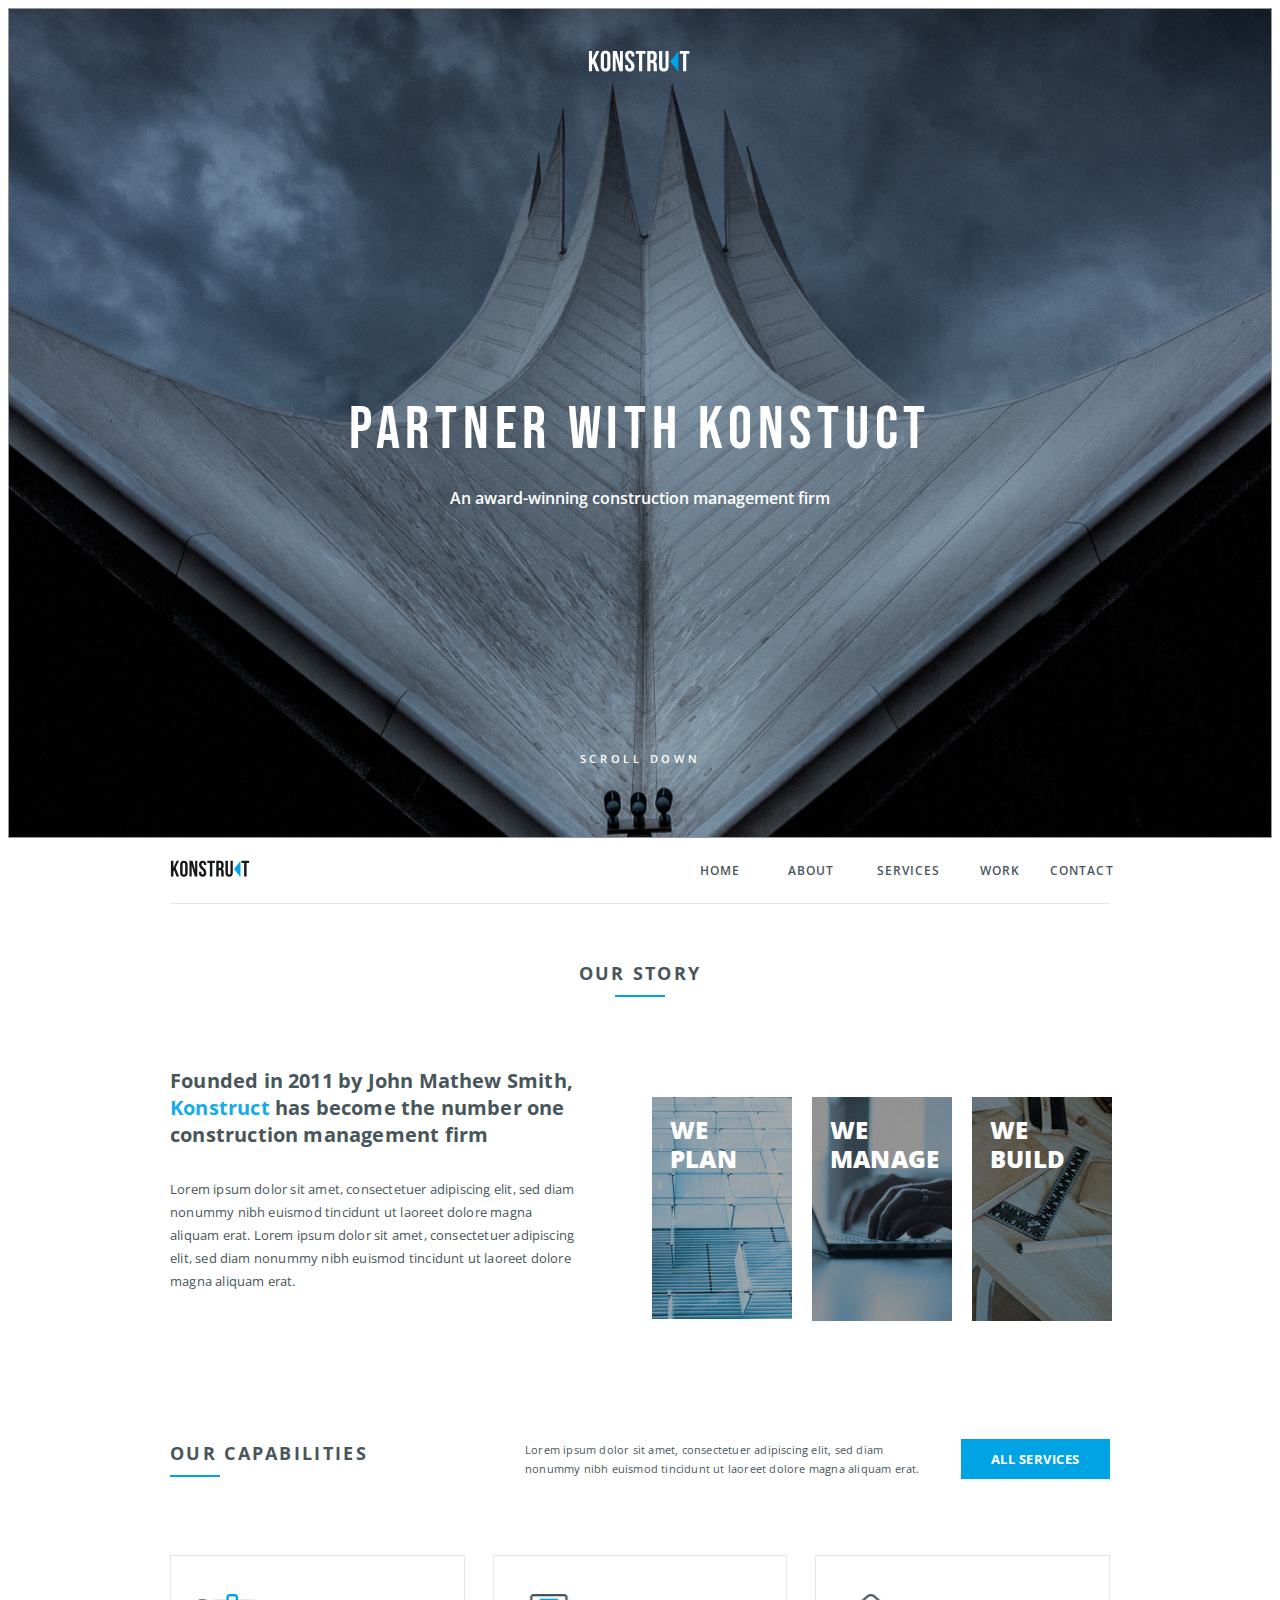
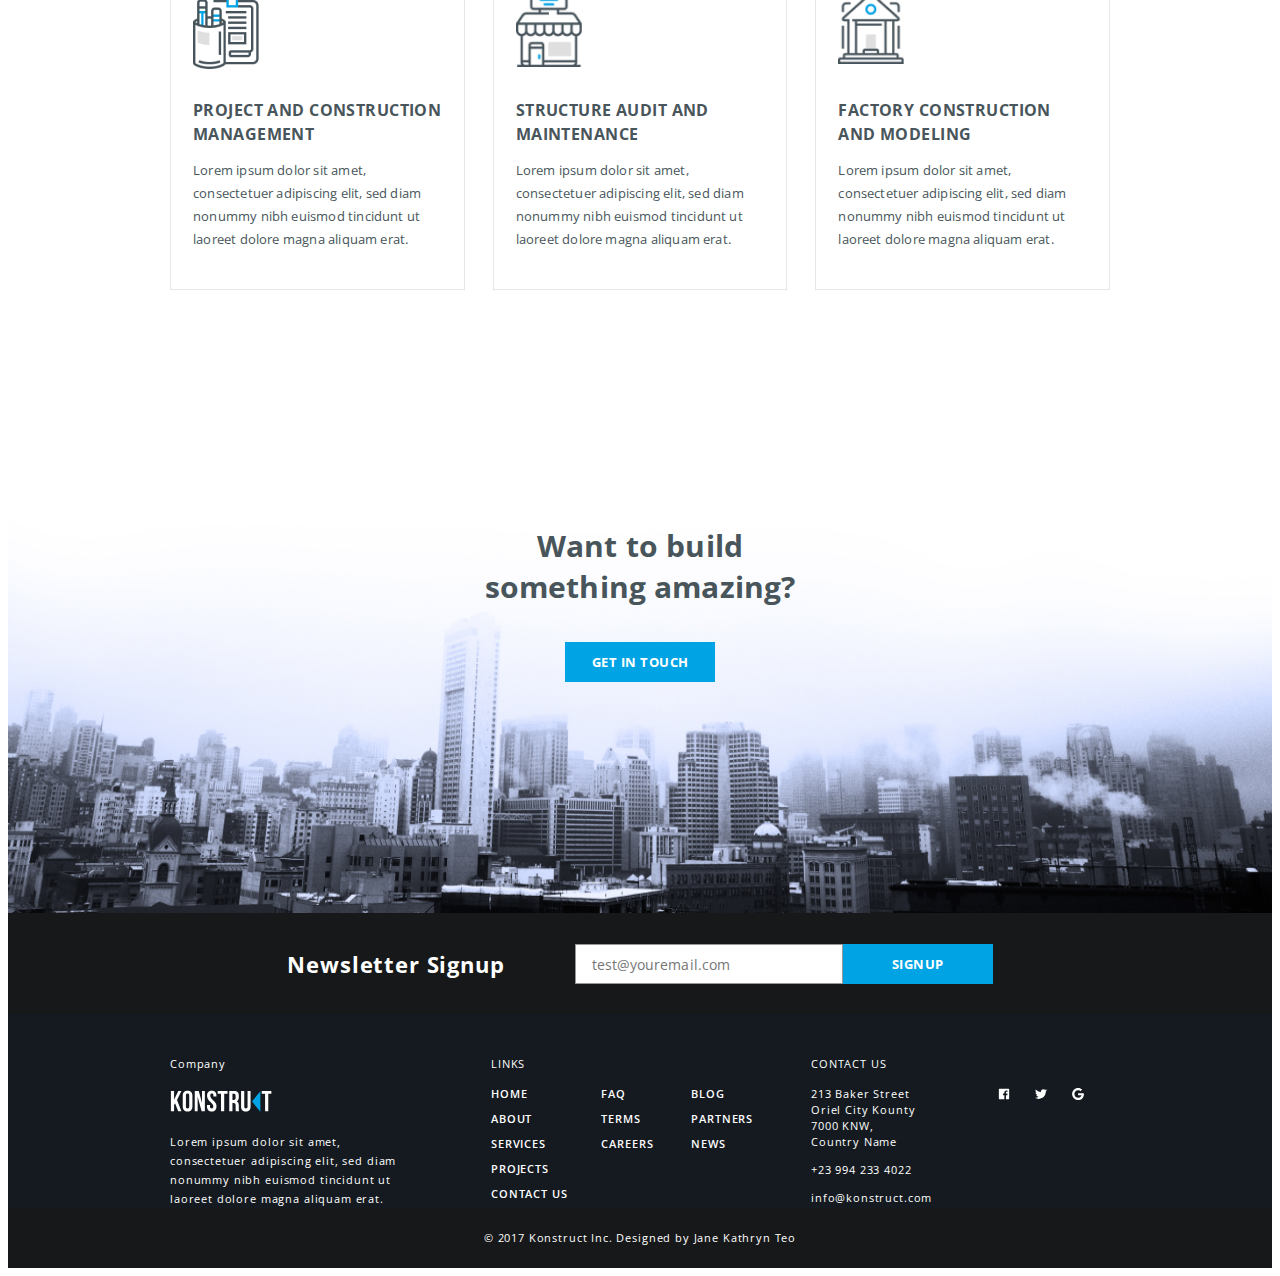
==== commit b747f2f4: "PracticeMakeWebSite_1" ====
--- a/index.html
+++ b/index.html
@@ -23,13 +23,13 @@
         <h1 class="title-h-one">PARTNER WITH KONSTUCT</h1>
         <p class="header-text">An award-winning construction management firm</p>
 
-        <a class="header-scroll-link link" href="">
+        <a class="header-scroll-link link" href="#navbar">
           <p class="header-scroll">SCROLL DOWN</p>
         </a>
       </div>
     </header>
     <main>
-      <section class="navbar">
+      <section class="navbar" id="navbar">
         <div class="navbar-container container">
           <a class="nav-logo-link link" href="">
             <svg class="nav-logo" width="79.527px" height="18px">
@@ -37,14 +37,20 @@
             </svg>
           </a>
           <ul class="nav-list list">
-            <li class="nav-item"><a class="nav-link link" href="">HOME</a></li>
-            <li class="nav-item"><a class="nav-link link" href="">ABOUT</a></li>
-            <li class="nav-item">
-              <a class="nav-link link" href="">SERVICES</a>
-            </li>
-            <li class="nav-item"><a class="nav-link link" href="">WORK</a></li>
-            <li class="nav-item">
-              <a class="nav-link link" href="">CONTACT</a>
+            <li class="nav-item">
+              <a class="nav-link link" href="./index.html">HOME</a>
+            </li>
+            <li class="nav-item">
+              <a class="nav-link link" href="#about">ABOUT</a>
+            </li>
+            <li class="nav-item">
+              <a class="nav-link link" href="#services">SERVICES</a>
+            </li>
+            <li class="nav-item">
+              <a class="nav-link link" href="#works">WORK</a>
+            </li>
+            <li class="nav-item">
+              <a class="nav-link link" href="#contucts">CONTACT</a>
             </li>
           </ul>
         </div>
@@ -85,7 +91,7 @@
           </div>
         </div>
       </section>
-      <section class="servises" id="services">
+      <section class="services" id="services">
         <div class="service-container container">
           <div class="service-title-box">
             <div class="title-box">
@@ -127,7 +133,7 @@
           </ul>
         </div>
       </section>
-      <section class="get-in-touch">
+      <section class="get-in-touch" id="works">
         <div class="touch-container container">
           <h2 class="title-h-two">Want to build something amazing?</h2>
           <button class="service-btn contact-btn" type="button">
@@ -261,7 +267,7 @@
           </ul>
         </div>
       </div>
-      <div class="copyright container">
+      <div class="copyright">
         <p class="copyright-text">
           © 2017 Konstruct Inc. Designed by Jane Kathryn Teo
         </p>
--- a/style.css
+++ b/style.css
@@ -23,7 +23,7 @@
     /* padding: 0 250px; */
     margin-right: auto;
     margin-left: auto;
-    outline: 1px solid red;
+    /* outline: 1px solid red; */
 }
 /**
   |============================
@@ -240,7 +240,7 @@
   |============================
 */
 
-.servises {
+.services {
     padding-bottom: 115px;
 }
 
@@ -309,7 +309,7 @@
 .service-list {
     display: flex;
     gap: 28px;
-    outline: 1px solid red;
+    /* outline: 1px solid red; */
 }
 
 .service-item {
@@ -440,6 +440,7 @@
 .signup-btn {
     width: 150px;
     height: 40px;
+    border: 1px solid #00A4E5;
     background-color: #00A4E5;
     color: #FFF;
     text-align: center;
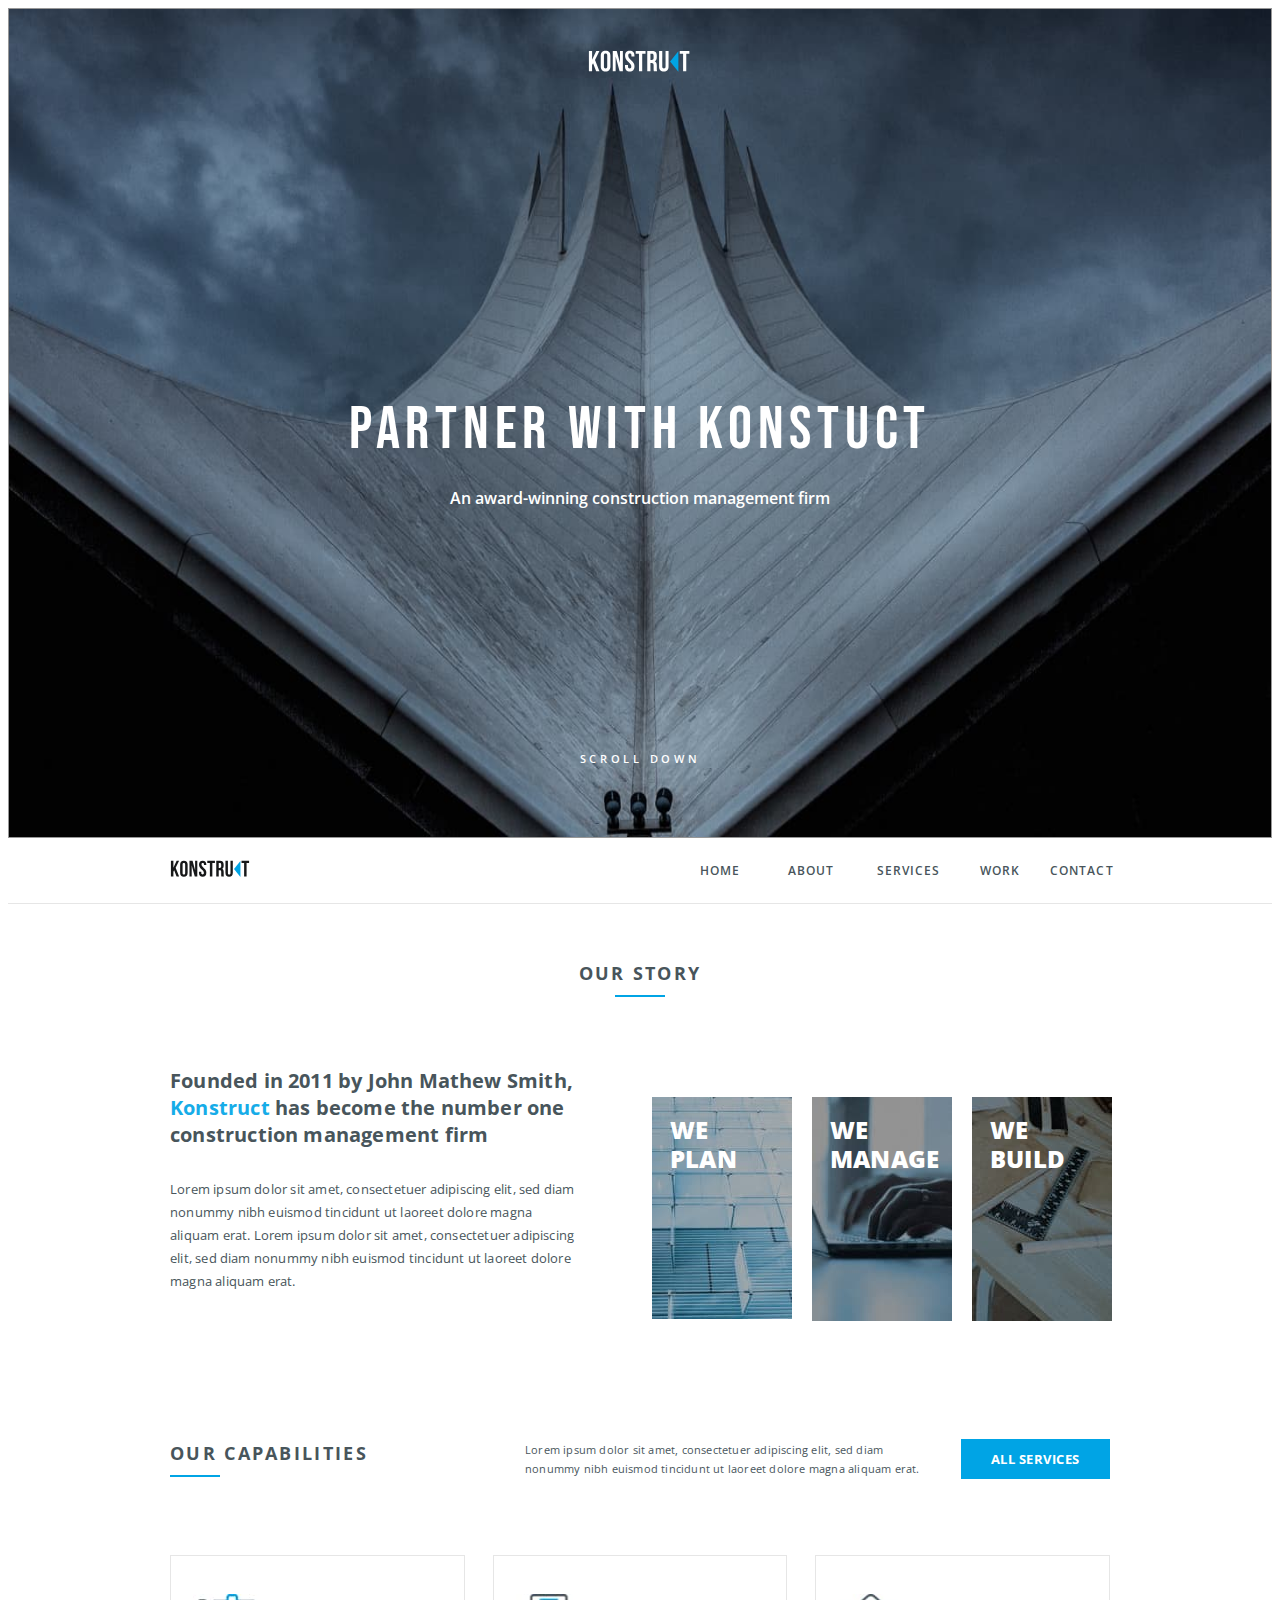
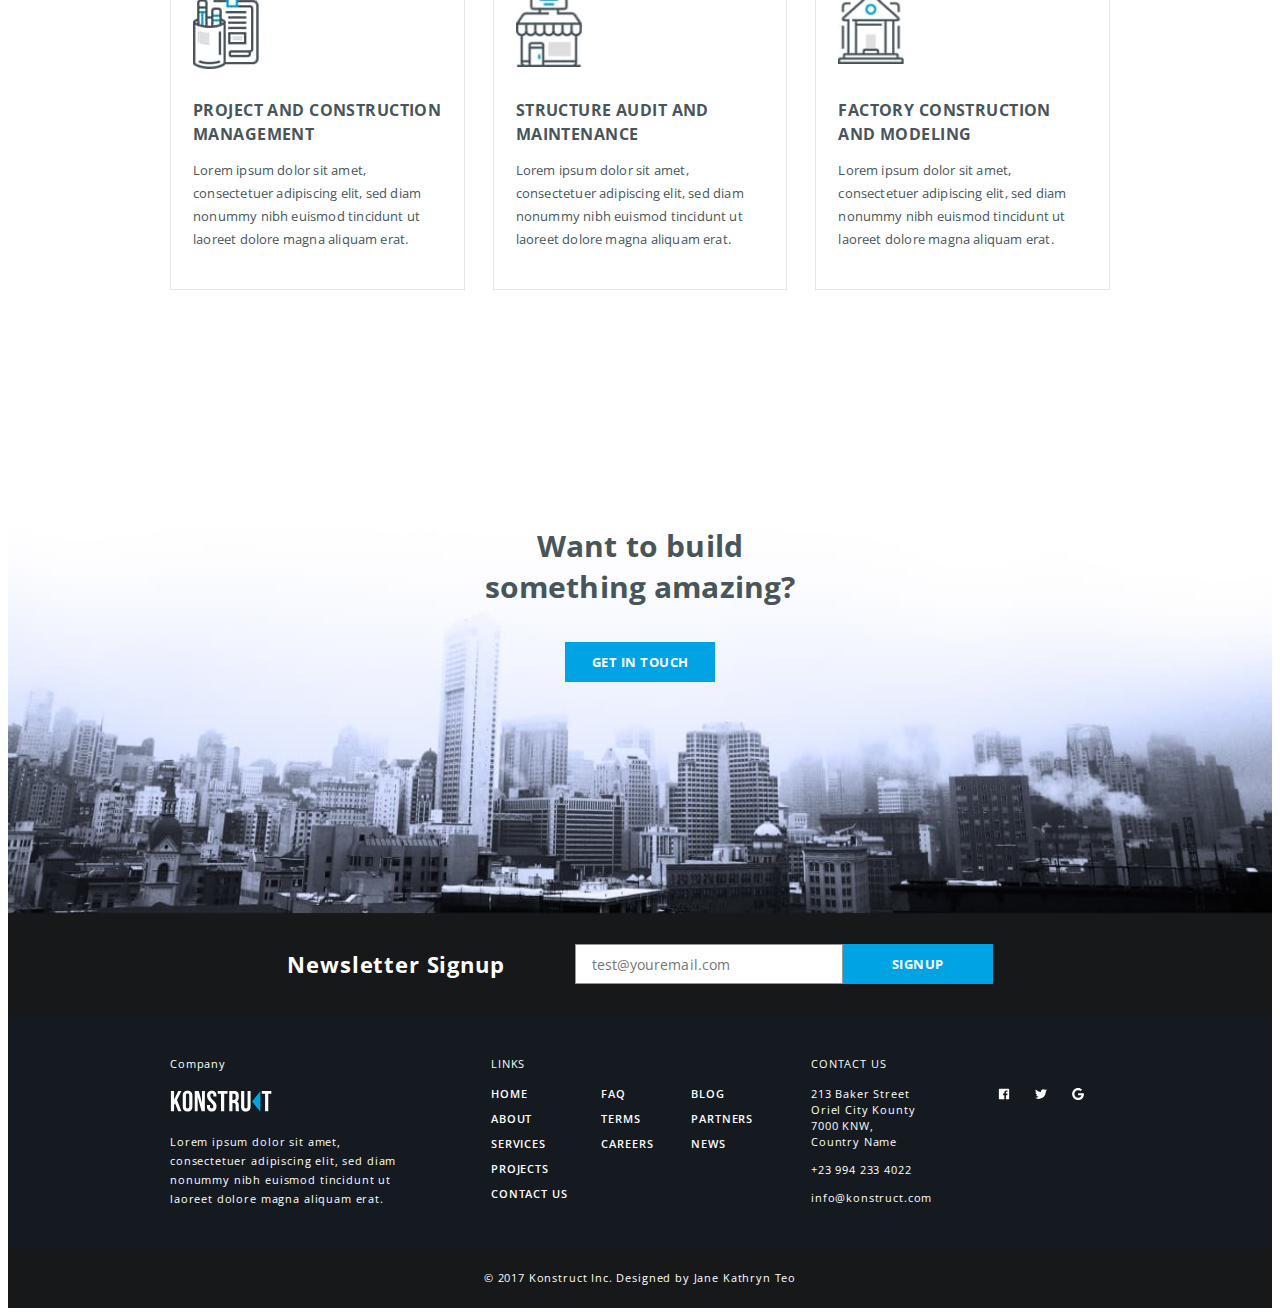
==== commit 24a73ae1: "PracticeMakeWebSite_1" ====
--- a/index.html
+++ b/index.html
@@ -13,6 +13,7 @@
     <title>Construct</title>
   </head>
   <body>
+    <button class="btn__top"></button>
     <header class="header">
       <div class="header-container container">
         <a class="header-logo-link link" href="./index.html">
@@ -273,5 +274,6 @@
         </p>
       </div>
     </footer>
+    <script src="./scroll_to_top.js"></script>
   </body>
 </html>
--- a/style.css
+++ b/style.css
@@ -1,29 +1,58 @@
 body {
-    background-color: #FFF;
+  background-color: #fff;
 }
 img {
-    display: block;
-    max-width: 100%;
-    height: auto;
+  display: block;
+  max-width: 100%;
+  height: auto;
 }
 
 .list {
-    list-style: none;
-    padding: 0;
-    margin: 0;
+  list-style: none;
+  padding: 0;
+  margin: 0;
 }
 
 .link {
-    text-decoration: none;
-}
-
-
+  text-decoration: none;
+}
+
+.btn__top {
+  display: none;
+  width: 40px;
+  height: 40px;
+  position: fixed;
+  bottom: 20px;
+  right: 20px;
+  border: 0;
+  -webkit-transform: translateX(-50%);
+  transform: translateX(-50%);
+  background-color: transparent;
+  background-image: url("./images/arrow-slider.svg");
+  background-repeat: no-repeat;
+  background-size: contain;
+  -webkit-transform: rotate(270deg);
+  transform: rotate(270deg);
+  z-index: 55;
+  opacity: 0.7;
+  cursor: pointer;
+  transition: all 0.4s ease;
+}
+
+.btn__top:hover,
+.btn__top:focus {
+  opacity: 1;
+}
+
+.btn__top__show {
+  display: block;
+}
 .container {
-    width: 940px;
-    /* padding: 0 250px; */
-    margin-right: auto;
-    margin-left: auto;
-    /* outline: 1px solid red; */
+  width: 940px;
+  /* padding: 0 250px; */
+  margin-right: auto;
+  margin-left: auto;
+  /* outline: 1px solid red; */
 }
 /**
   |============================
@@ -31,107 +60,109 @@
   |============================
 */
 .header {
-    background: url('./images/bg.jpg') lightgray 0px 0px / 100% 100% no-repeat;
-    /* background-image: url('./images/bg.jpg');
+  background: url("./images/bg.jpg") lightgray 0px 0px / 100% 100% no-repeat;
+  /* background-image: url('./images/bg.jpg');
     background-color: #D8D8D8;
     background-size: cover;
     background-repeat: no-repeat;
     background-position: 0% 0%; */
-    border: 1px solid #979797;
+  border: 1px solid #979797;
 }
 .header-container {
-    padding-top: 41px;
-    padding-bottom: 71px;
+  padding-top: 41px;
+  padding-bottom: 71px;
 }
 
 .header-logo-link {
-    display: block;
-    margin-bottom: 317px;
-    margin-right: 418px;
-    margin-left: 418px;
+  display: block;
+  margin-bottom: 317px;
+  margin-right: 418px;
+  margin-left: 418px;
 }
 .title-h-one {
-    color: #FFF;
-    text-align: center;
-    font-size: 60px;
-    font-family: Bebas Neue;
-    font-style: normal;
-    font-weight: 400;
-    line-height: normal;
-    letter-spacing: 5.709px;
-    margin-top: 0;
-    margin-bottom: 21px;
+  color: #fff;
+  text-align: center;
+  font-size: 60px;
+  font-family: Bebas Neue;
+  font-style: normal;
+  font-weight: 400;
+  line-height: normal;
+  letter-spacing: 5.709px;
+  margin-top: 0;
+  margin-bottom: 21px;
 }
 .header-text {
-    color: #FFF;
-    text-align: center;
-    font-size: 16px;
-    font-family: Open Sans;
-    font-style: normal;
-    font-weight: 600;
-    line-height: normal;
-    margin-top: 0;
-    margin-bottom: 242px;
+  color: #fff;
+  text-align: center;
+  font-size: 16px;
+  font-family: Open Sans;
+  font-style: normal;
+  font-weight: 600;
+  line-height: normal;
+  margin-top: 0;
+  margin-bottom: 242px;
 }
 .header-scroll {
-    color: #FFF;
-    text-align: center;
-    font-size: 11px;
-    font-family: Open Sans;
-    font-style: normal;
-    font-weight: 600;
-    line-height: normal;
-    letter-spacing: 3.7px;
-    margin: 0;
+  color: #fff;
+  text-align: center;
+  font-size: 11px;
+  font-family: Open Sans;
+  font-style: normal;
+  font-weight: 600;
+  line-height: normal;
+  letter-spacing: 3.7px;
+  margin: 0;
 }
 .header-scroll-link {
-    display: block;
+  display: block;
 }
 /**
   |============================
   | Navbar
   |============================
 */
+.navbar {
+  border-bottom: 1px solid #e6e6e6;
+}
 .navbar-container {
   display: flex;
   gap: 450px;
   align-items: center;
-  border-bottom: 1px solid #E6E6E6;
 }
 .nav-list {
-    display: flex;
-    margin-right: auto;
+  display: flex;
+  margin-right: auto;
 }
 .nav-link {
-    display: block;
-    padding: 24px 0;
-    cursor: pointer;
-    color: #48555B;
+  display: block;
+  padding: 24px 0;
+  cursor: pointer;
+  color: #48555b;
 }
 .nav-link:focus,
 .nav-link:hover {
-    color: #00A4E5;
+  color: #00a4e5;
 }
 .nav-item {
-    text-align: center;
-    font-size: 12px;
-    font-family: Open Sans;
-    font-style: normal;
-    font-weight: 600;
-    line-height: normal;
-    letter-spacing: 1.091px;
+  text-align: center;
+  font-size: 12px;
+  font-family: Open Sans;
+  font-style: normal;
+  font-weight: 600;
+  line-height: normal;
+  letter-spacing: 1.091px;
 }
 .nav-item:nth-child(1) {
-    margin-right: 48px;
+  margin-right: 48px;
 }
 .nav-item:nth-child(2) {
-    margin-right: 42.5px;
+  margin-right: 42.5px;
 }
 .nav-item:nth-child(3) {
-    margin-right: 39px;
+  margin-right: 39px;
 }
 .nav-item:nth-child(4) {
-    margin-right: 30px;
+  margin-right: 30px;
 }
 
 /**
@@ -140,43 +171,43 @@
   |============================
 */
 .about {
-    padding: 57px 0 118px;
+  padding: 57px 0 118px;
 }
 .title-h-two {
-    color: #48555B;
-    text-align: center;
-    font-size: 18px;
-    font-family: Open Sans;
-    font-style: normal;
-    font-weight: 700;
-    line-height: normal;
-    letter-spacing: 2.306px;
-    margin-top: 0;
-    margin-bottom: 10px;
+  color: #48555b;
+  text-align: center;
+  font-size: 18px;
+  font-family: Open Sans;
+  font-style: normal;
+  font-weight: 700;
+  line-height: normal;
+  letter-spacing: 2.306px;
+  margin-top: 0;
+  margin-bottom: 10px;
 }
 .line {
-    width: 50px;
-    height: 2px;
-    background-color: #00A4E5;
-    margin-left: auto;
-    margin-right: auto;
-    margin-bottom: 70px;
+  width: 50px;
+  height: 2px;
+  background-color: #00a4e5;
+  margin-left: auto;
+  margin-right: auto;
+  margin-bottom: 70px;
 }
 
 .story-box {
-    display: flex;
-    gap: 77px;
+  display: flex;
+  gap: 77px;
 }
 
 .foundation-box {
-    display: flex;
-    flex-direction: column;
-    row-gap: 30px;
+  display: flex;
+  flex-direction: column;
+  row-gap: 30px;
 }
 
 .foundation {
   width: 405px;
-  color: #48555B;
+  color: #48555b;
   font-size: 20px;
   font-family: Open Sans;
   font-style: normal;
@@ -186,52 +217,52 @@
   margin: 0;
 }
 .foundation-org {
-    color: #16ACE8;
+  color: #16ace8;
 }
 .about-text {
-    width: 405px;
-    color: #48555B;
-    font-size: 13px;
-    font-family: Open Sans;
-    font-style: normal;
-    font-weight: 400;
-    line-height: 23px;
-    letter-spacing: 0.188px;
-    margin: 0;
+  width: 405px;
+  color: #48555b;
+  font-size: 13px;
+  font-family: Open Sans;
+  font-style: normal;
+  font-weight: 400;
+  line-height: 23px;
+  letter-spacing: 0.188px;
+  margin: 0;
 }
 
 .sides-list {
-    display: flex;
-    gap: 20px;
-    margin-top: 30px;
+  display: flex;
+  gap: 20px;
+  margin-top: 30px;
 }
 
 .sides-item {
-    position: relative;
-    width: 140px;
-    height: 224px;
+  position: relative;
+  width: 140px;
+  height: 224px;
 }
 .side-text {
-    position: absolute;
-    top: 18px;
-    left: 18px;
-    color: #FFF;
-    font-size: 24px;
-    font-family: Open Sans;
-    font-style: normal;
-    font-weight: 800;
-    line-height: 29px;
-    letter-spacing: 0.188px;
-    margin: 0;
+  position: absolute;
+  top: 18px;
+  left: 18px;
+  color: #fff;
+  font-size: 24px;
+  font-family: Open Sans;
+  font-style: normal;
+  font-weight: 800;
+  line-height: 29px;
+  letter-spacing: 0.188px;
+  margin: 0;
 }
 .sides-item:nth-child(1) .side-text {
-    width: 68px;
+  width: 68px;
 }
 .sides-item:nth-child(2) .side-text {
-    width: 110px;
+  width: 110px;
 }
 .sides-item:nth-child(3) .side-text {
-    width: 76px;
+  width: 76px;
 }
 
 /**
@@ -241,126 +272,126 @@
 */
 
 .services {
-    padding-bottom: 115px;
+  padding-bottom: 115px;
 }
 
 .service-container {
-    display: flex;
-    flex-direction: column;
-    row-gap: 76px;
+  display: flex;
+  flex-direction: column;
+  row-gap: 76px;
 }
 
 .service-title-box {
-    display: flex;
-    align-items: center;
+  display: flex;
+  align-items: center;
 }
 .service-title-box .title-box {
-    margin-right: 155px;
+  margin-right: 155px;
 }
 .title-box {
-    display: flex;
-    flex-direction: column;
-    row-gap: 10px;
-    justify-content: flex-start;
+  display: flex;
+  flex-direction: column;
+  row-gap: 10px;
+  justify-content: flex-start;
 }
 .title-box .line {
-    margin: 0;
+  margin: 0;
 }
 
 .title-box .title-h-two {
-    width: 200px;
-    text-align: start;
-    margin-bottom: 0;
+  width: 200px;
+  text-align: start;
+  margin-bottom: 0;
 }
 
 .service-text {
-    width: 405px;
-    color: #48555B;
-    font-size: 11px;
-    font-family: Open Sans;
-    font-style: normal;
-    font-weight: 400;
-    line-height: 19px;
-    letter-spacing: 0.2px;
-    margin: 0;
+  width: 405px;
+  color: #48555b;
+  font-size: 11px;
+  font-family: Open Sans;
+  font-style: normal;
+  font-weight: 400;
+  line-height: 19px;
+  letter-spacing: 0.2px;
+  margin: 0;
 }
 .service-title-box .service-text {
-    margin-right: 32px;
+  margin-right: 32px;
 }
 
 .service-btn {
-    display: block;
-    width: 150px;
-    height: 40px;
-    cursor: pointer;
-    background-color: #00A4E5;
-    padding: 0;
-    border: none;
-    color: #FFF;
-    text-align: center;
-    font-size: 13px;
-    font-family: Open Sans;
-    font-style: normal;
-    font-weight: 700;
-    line-height: normal;
-    letter-spacing: 0.5px;
+  display: block;
+  width: 150px;
+  height: 40px;
+  cursor: pointer;
+  background-color: #00a4e5;
+  padding: 0;
+  border: none;
+  color: #fff;
+  text-align: center;
+  font-size: 13px;
+  font-family: Open Sans;
+  font-style: normal;
+  font-weight: 700;
+  line-height: normal;
+  letter-spacing: 0.5px;
 }
 
 .service-list {
-    display: flex;
-    gap: 28px;
-    /* outline: 1px solid red; */
+  display: flex;
+  gap: 28px;
+  /* outline: 1px solid red; */
 }
 
 .service-item {
-    width: 250px;
-    padding: 38px 22px;
-    border: 1px solid #E6E6E6;
+  width: 250px;
+  padding: 38px 22px;
+  border: 1px solid #e6e6e6;
 }
 .service-item:nth-child(1)::before {
-    display: inline-block;
-    content: "";
-    background-image: url('./images/project.jpg');
-    background-repeat: no-repeat;
-    background-size: contain;
-    width: 66px;
-    height: 75px;
-    margin-bottom: 25px;
+  display: inline-block;
+  content: "";
+  background-image: url("./images/project.jpg");
+  background-repeat: no-repeat;
+  background-size: contain;
+  width: 66px;
+  height: 75px;
+  margin-bottom: 25px;
 }
 .service-item:nth-child(2)::before {
-    display: inline-block;
-    content: "";
-    background-image: url('./images/structure.jpg');
-    background-repeat: no-repeat;
-    background-size: contain;
-    width: 66px;
-    height: 75px;
-    margin-bottom: 25px;
+  display: inline-block;
+  content: "";
+  background-image: url("./images/structure.jpg");
+  background-repeat: no-repeat;
+  background-size: contain;
+  width: 66px;
+  height: 75px;
+  margin-bottom: 25px;
 }
 .service-item:nth-child(3)::before {
-    display: inline-block;
-    content: "";
-    background-image: url('./images/factory.jpg');
-    background-repeat: no-repeat;
-    background-size: contain;
-    width: 66px;
-    height: 75px;
-    margin-bottom: 25px;
+  display: inline-block;
+  content: "";
+  background-image: url("./images/factory.jpg");
+  background-repeat: no-repeat;
+  background-size: contain;
+  width: 66px;
+  height: 75px;
+  margin-bottom: 25px;
 }
 
 .title-h-three {
-    color: #48555B;
-    font-size: 16px;
-    font-family: Open Sans;
-    font-style: normal;
-    font-weight: 700;
-    line-height: 24px;
-    letter-spacing: 0.427px;
-    margin: 0 0 13px 0;
+  color: #48555b;
+  font-size: 16px;
+  font-family: Open Sans;
+  font-style: normal;
+  font-weight: 700;
+  line-height: 24px;
+  letter-spacing: 0.427px;
+  margin: 0 0 13px 0;
 }
 
 .service-item .about-text {
-    width: 100%;
+  width: 100%;
 }
 
 /**
@@ -369,29 +400,29 @@
   |============================
 */
 .get-in-touch {
-    background: url('./images/bg2.jpg') lightgray 0px 0px / 100% 100% no-repeat;
-    /* background-image: url('./images/bg2.jpg');
+  background: url("./images/bg2.jpg") lightgray 0px 0px / 100% 100% no-repeat;
+  /* background-image: url('./images/bg2.jpg');
     background-color: lightgray;
     background-repeat: no-repeat;
     background-size: cover;
     background-position: 100% 100%; */
-    padding-top: 120px;
-    padding-bottom: 232px;
-    margin-left: auto;
-    margin-right: auto;
+  padding-top: 120px;
+  padding-bottom: 232px;
+  margin-left: auto;
+  margin-right: auto;
 }
 .touch-container .title-h-two {
-    font-size: 30px;
-    letter-spacing: 0.15px;
-    width: 350px;
-    margin-bottom: 35px;
-    margin-right: auto;
-    margin-left: auto;
+  font-size: 30px;
+  letter-spacing: 0.15px;
+  width: 350px;
+  margin-bottom: 35px;
+  margin-right: auto;
+  margin-left: auto;
 }
 .contact-btn {
-    padding: 11px 26px;
-    margin-left: auto;
-    margin-right: auto;
+  padding: 11px 26px;
+  margin-left: auto;
+  margin-right: auto;
 }
 
 /**
@@ -401,55 +432,55 @@
 */
 
 .newsletter {
-    background-color: #171819;
-    padding: 30px 0;
+  background-color: #171819;
+  padding: 30px 0;
 }
 .newsletter .container {
-    display: flex;
-    align-items: center;
-    justify-content: center;
-    gap: 70px;
+  display: flex;
+  align-items: center;
+  justify-content: center;
+  gap: 70px;
 }
 .newsletter-text {
-    color: #FFF;
-    text-align: center;
-    font-size: 22px;
-    font-family: Open Sans;
-    font-style: normal;
-    font-weight: 700;
-    line-height: normal;
-    letter-spacing: 0.846px;
-    margin: 0;
+  color: #fff;
+  text-align: center;
+  font-size: 22px;
+  font-family: Open Sans;
+  font-style: normal;
+  font-weight: 700;
+  line-height: normal;
+  letter-spacing: 0.846px;
+  margin: 0;
 }
 .signup {
-    display: inline-flex;
+  display: inline-flex;
 }
 .e-mail {
-    display: flex;
-    width: 250px;
-    padding: 10px 0 9px 16px;
-    border: 1px solid #979797;
-    color: #48555B;
-    font-size: 14px;
-    font-family: Open Sans;
-    font-style: normal;
-    font-weight: 400;
-    line-height: normal;
-    letter-spacing: 0.07px;
+  display: flex;
+  width: 250px;
+  padding: 10px 0 9px 16px;
+  border: 1px solid #979797;
+  color: #48555b;
+  font-size: 14px;
+  font-family: Open Sans;
+  font-style: normal;
+  font-weight: 400;
+  line-height: normal;
+  letter-spacing: 0.07px;
 }
 .signup-btn {
-    width: 150px;
-    height: 40px;
-    border: 1px solid #00A4E5;
-    background-color: #00A4E5;
-    color: #FFF;
-    text-align: center;
-    font-size: 13px;
-    font-family: Open Sans;
-    font-style: normal;
-    font-weight: 700;
-    line-height: normal;
-    letter-spacing: 0.5px;
+  width: 150px;
+  height: 40px;
+  border: 1px solid #00a4e5;
+  background-color: #00a4e5;
+  color: #fff;
+  text-align: center;
+  font-size: 13px;
+  font-family: Open Sans;
+  font-style: normal;
+  font-weight: 700;
+  line-height: normal;
+  letter-spacing: 0.5px;
 }
 
 /**
@@ -458,162 +489,163 @@
   |============================
 */
 .footer {
-    background-color: #141A20;
-    padding-top: 42px;
+  background-color: #141a20;
+  padding-top: 42px;
 }
 
 .footer-container {
-    display: flex;
-    align-items: baseline;
+  display: flex;
+  align-items: baseline;
+  margin-bottom: 40px;
 }
 .footer-company {
-    display: flex;
-    width: 250px;
-    flex-wrap: wrap;
-    flex-direction: column;
-    align-items: flex-start;
-    margin-right: 71px;
+  display: flex;
+  width: 250px;
+  flex-wrap: wrap;
+  flex-direction: column;
+  align-items: flex-start;
+  margin-right: 71px;
 }
 
 .title-h-four {
-    color: #FFF;
-    font-family: Open Sans;
-    font-size: 11px;
-    font-style: normal;
-    font-weight: 400;
-    line-height: normal;
-    letter-spacing: 0.846px;
-    margin: 0 0 19px 0;
+  color: #fff;
+  font-family: Open Sans;
+  font-size: 11px;
+  font-style: normal;
+  font-weight: 400;
+  line-height: normal;
+  letter-spacing: 0.846px;
+  margin: 0 0 19px 0;
 }
 
 .footer-logo-link {
-    display: block;
-    margin-bottom: 15px;
+  display: block;
+  margin-bottom: 15px;
 }
 
 .footer-text {
-    color: #FFF;
-    font-family: Open Sans;
-    font-size: 11px;
-    font-style: normal;
-    font-weight: 400;
-    line-height: 19px;
-    letter-spacing: 0.85px;
-    margin: 0;
+  color: #fff;
+  font-family: Open Sans;
+  font-size: 11px;
+  font-style: normal;
+  font-weight: 400;
+  line-height: 19px;
+  letter-spacing: 0.85px;
+  margin: 0;
 }
 
 .footer-links {
-    display: flex;
-    width: 262px;
-    flex-direction: column;
-    align-items: flex-start;
-    margin-right: 58px;
+  display: flex;
+  width: 262px;
+  flex-direction: column;
+  align-items: flex-start;
+  margin-right: 58px;
 }
 .footer-links .title-h-four {
-    margin-bottom: 10px;
+  margin-bottom: 10px;
 }
 
 .footer-links-box {
-    display: flex;
+  display: flex;
 }
 
 .footer-links-list:nth-child(1) {
-    margin-right: 34px;
+  margin-right: 34px;
 }
 
 .footer-links-list:nth-child(2) {
-    margin-right: 38px;
+  margin-right: 38px;
 }
 
 .footer-link {
-    display: block;
-    color: #FFF;
-    font-family: Open Sans;
-    font-size: 11px;
-    font-style: normal;
-    font-weight: 600;
-    line-height: 25px;
-    letter-spacing: 0.846px;
+  display: block;
+  color: #fff;
+  font-family: Open Sans;
+  font-size: 11px;
+  font-style: normal;
+  font-weight: 600;
+  line-height: 25px;
+  letter-spacing: 0.846px;
 }
 
 .footer-contacts {
-    display: flex;
-    width: 141px;
-    flex-wrap: wrap;
-    flex-direction: column;
-    align-items: flex-start;
-    margin-right: 46px;
+  display: flex;
+  width: 141px;
+  flex-wrap: wrap;
+  flex-direction: column;
+  align-items: flex-start;
+  margin-right: 46px;
 }
 .footer-contacts .title-h-four {
-    margin-bottom: 15px;
+  margin-bottom: 15px;
 }
 
 .address {
-    font-style: normal;
+  font-style: normal;
 }
 .address-list {
-    display: flex;
-    flex-direction: column;
-    gap: 12px;
-    font-family: Open Sans;
-    font-size: 11px;
-    font-style: normal;
-    font-weight: 400;
-    line-height: 16px;
-    letter-spacing: 0.846px;
+  display: flex;
+  flex-direction: column;
+  gap: 12px;
+  font-family: Open Sans;
+  font-size: 11px;
+  font-style: normal;
+  font-weight: 400;
+  line-height: 16px;
+  letter-spacing: 0.846px;
 }
 .address-link {
-    color: #FFF;
+  color: #fff;
 }
 .address-text {
-    color: #FFF;
-    margin: 0;
+  color: #fff;
+  margin: 0;
 }
 
 .socials {
-    position: relative;
+  position: relative;
 }
 
 .socials-list {
-    position: absolute;
-    top: 20px;
-    left: 0;
-    display: flex;
-    gap: 25px;
-    margin-right: 26px;
+  position: absolute;
+  top: 20px;
+  left: 0;
+  display: flex;
+  gap: 25px;
+  margin-right: 26px;
 }
 .socials-item {
-    width: 12px;
-    height: 12px;
+  width: 12px;
+  height: 12px;
 }
 .socials-link {
-    display: flex;
-    justify-content: center;
-    align-items: center;
-    width: 100%;
-    height: 100%;
-    cursor: pointer;
-    border: none;
-    background-color: #141A20;
-    transition: background-color 250ms cubic-bezier(0.4, 0, 0.2, 1);
+  display: flex;
+  justify-content: center;
+  align-items: center;
+  width: 100%;
+  height: 100%;
+  cursor: pointer;
+  border: none;
+  background-color: #141a20;
+  transition: background-color 250ms cubic-bezier(0.4, 0, 0.2, 1);
 }
 .socials-icon {
-    fill: #fff;
+  fill: #fff;
 }
 
 .copyright {
-    background-color: #171819;
-    padding: 22px 0 23px 0;
+  background-color: #171819;
+  padding: 22px 0 23px 0;
 }
 
 .copyright-text {
-    color: #FFF;
-    text-align: center;
-    font-size: 11px;
-    font-family: Open Sans;
-    font-style: normal;
-    font-weight: 400;
-    line-height: normal;
-    letter-spacing: 0.846px;
-    margin: 0;
-}+  color: #fff;
+  text-align: center;
+  font-size: 11px;
+  font-family: Open Sans;
+  font-style: normal;
+  font-weight: 400;
+  line-height: normal;
+  letter-spacing: 0.846px;
+  margin: 0;
+}
